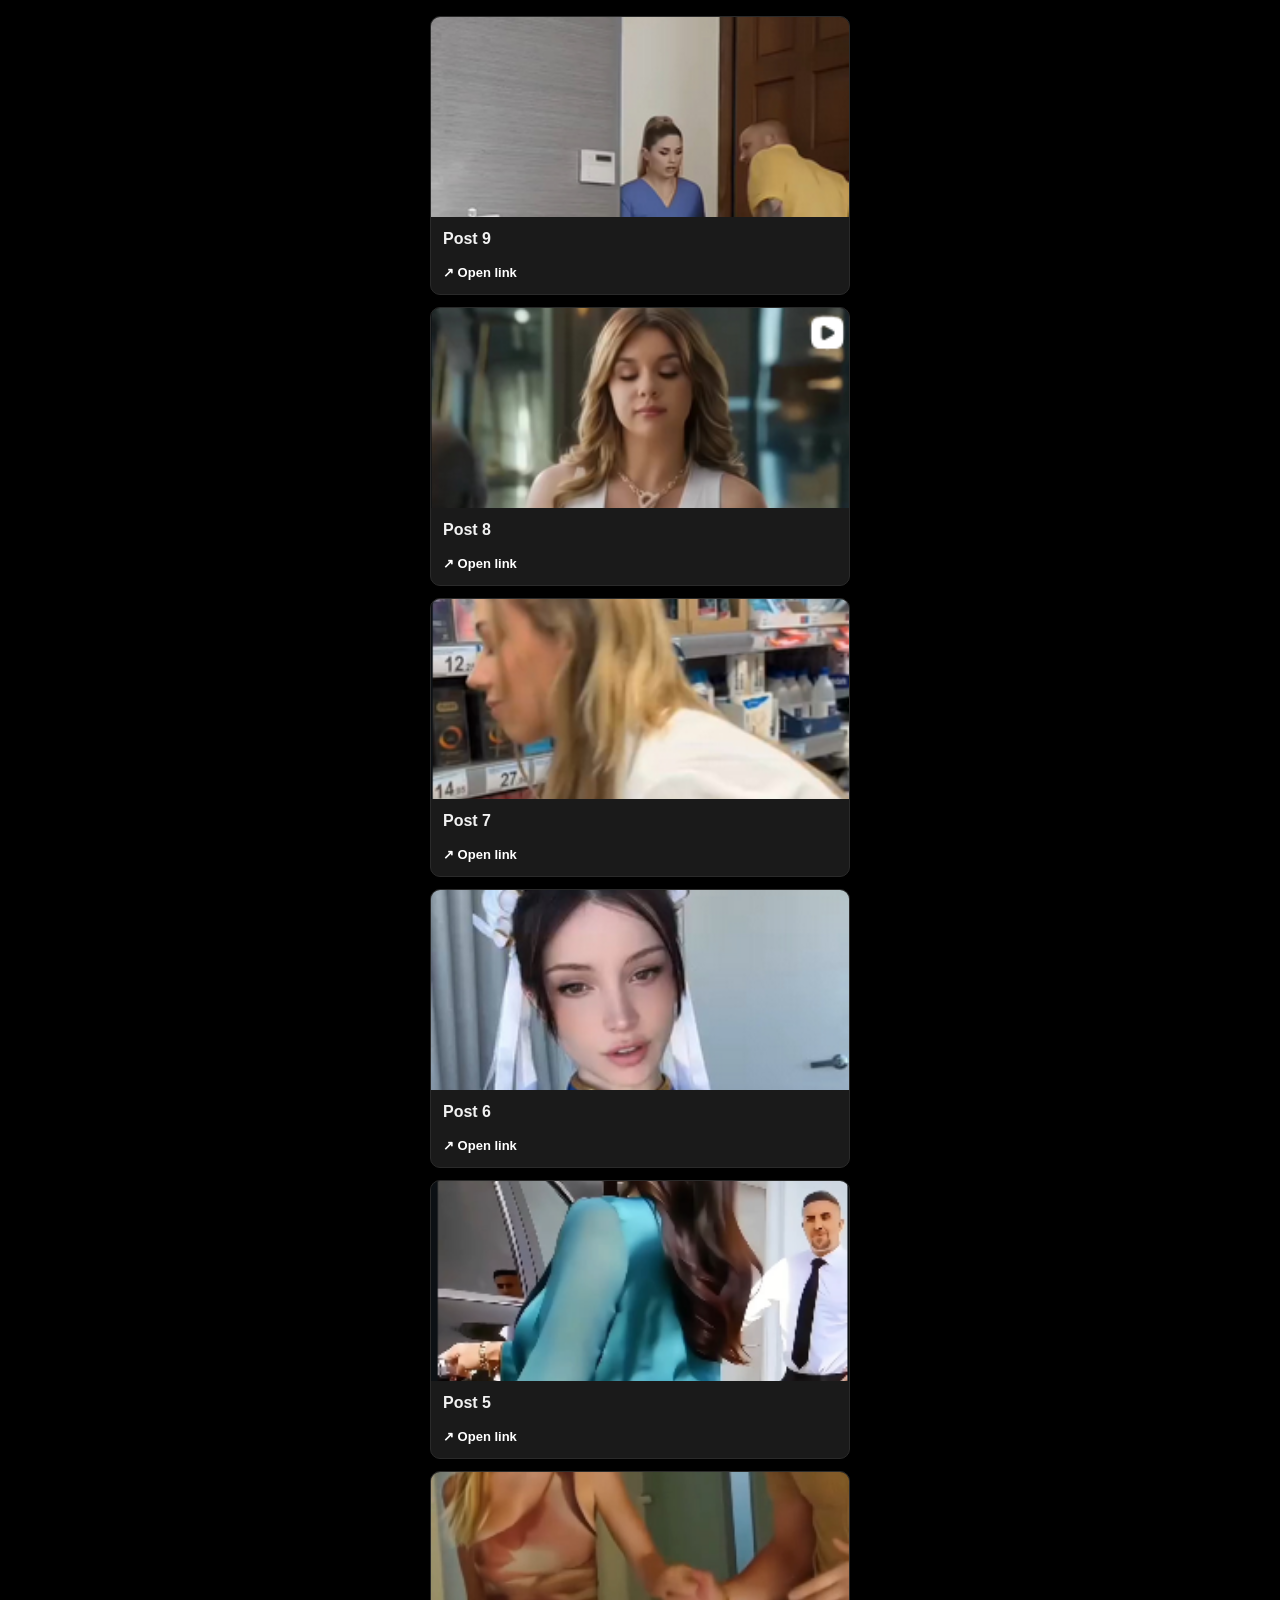
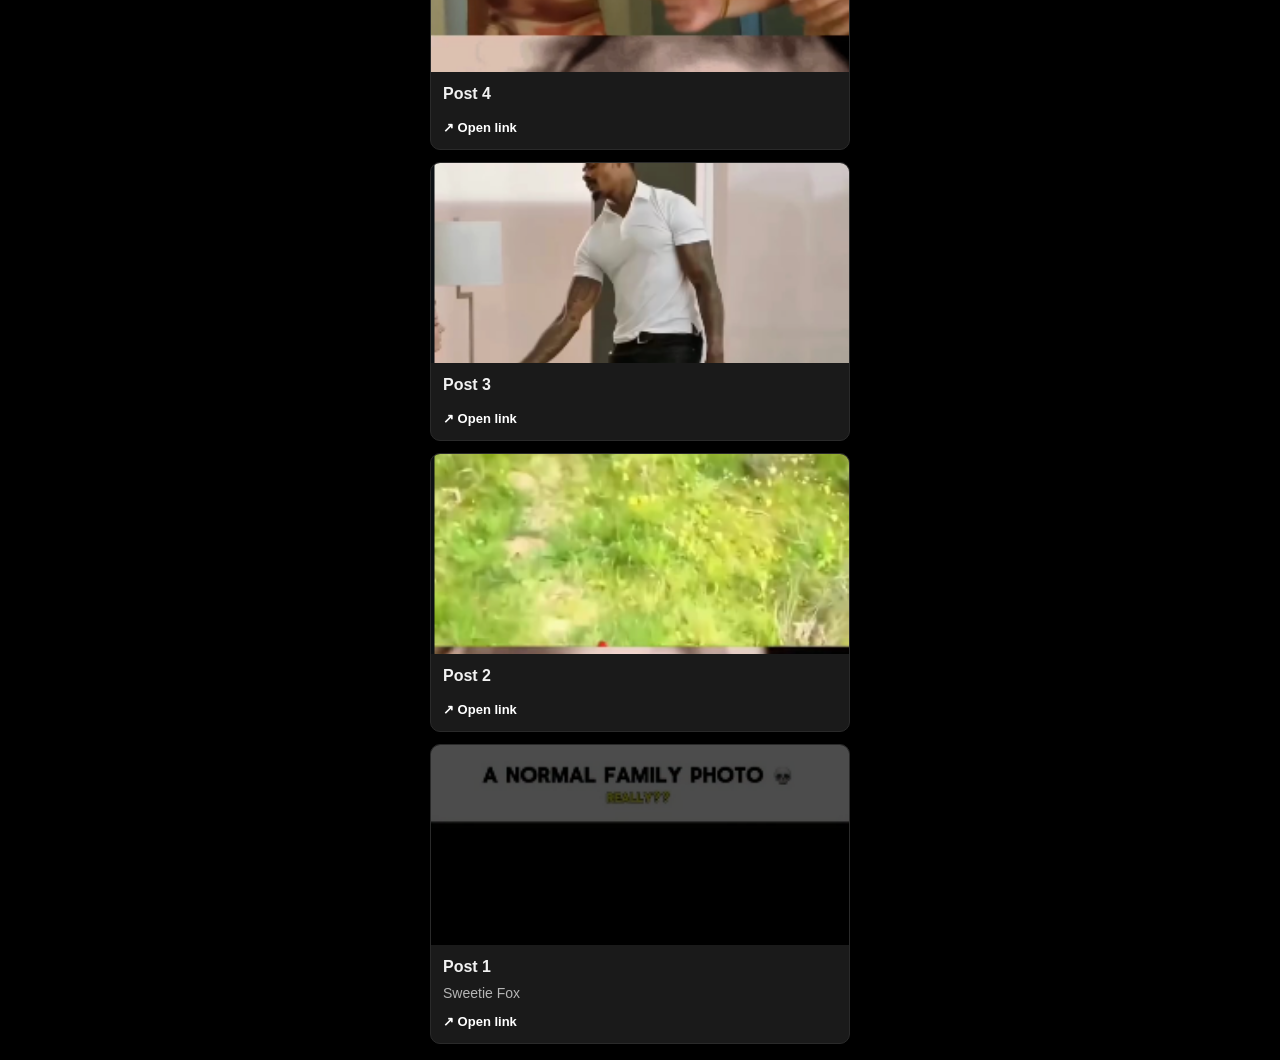
==== index.html @ 5e5a0697 "1" ====
<!doctype html>
<html lang="en">
  <head>
    <meta charset="UTF-8" />
    <meta name="viewport" content="width=device-width, initial-scale=1.0" />
    <title>full</title>
    <meta name="description" content="full" />
    <meta name="ga-measurement-id" content="G-V4QQ38ZLM0" />
    <script
      async
      src="https://www.googletagmanager.com/gtag/js?id=G-V4QQ38ZLM0"
    ></script>
    <script>
      window.dataLayer = window.dataLayer || [];
      function gtag() {
        dataLayer.push(arguments);
      }
      gtag("js", new Date());
      gtag("config", "G-V4QQ38ZLM0");
    </script>
    <link rel="stylesheet" href="styles.css" />
  </head>
  <body>
    <main class="container">
      <section class="cards" aria-label="Image cards">
        <a
          class="image-card"
          href="https://noodlebox.space/watch?url=https%3A%2F%2Fwww.pornhub.com%2Fview_video.php%3Fviewkey%3D6634c40e3edf2&recommendBy=Kazumi"
          target="_blank"
          rel="noopener noreferrer"
        >
          <img
            src="public/Screenshot%202026-05-08%20212941.png"
            alt="Screenshot 2026-05-08 212941"
            loading="lazy"
          />
          <div class="card-body">
            <h2>Post 9</h2>

            <span class="link-hint" aria-hidden="true">↗ Open link</span>
          </div>
        </a>

        <a
          class="image-card"
          href="https://noodlebox.space/watch?url=https%3A%2F%2Fwww.pornhub.com%2Fview_video.php%3Fviewkey%3D6628273e8174d"
          target="_blank"
          rel="noopener noreferrer"
        >
          <img
            src="public/Screenshot%202026-05-08%20212929.png"
            alt="Screenshot 2026-05-08 212929"
            loading="lazy"
          />
          <div class="card-body">
            <h2>Post 8</h2>

            <span class="link-hint" aria-hidden="true">↗ Open link</span>
          </div>
        </a>

        <a
          class="image-card"
          href="https://noodlebox.space/watch?url=https%3A%2F%2Fwww.pornhub.com%2Fview_video.php%3Fviewkey%3D67fd0fab35534"
          target="_blank"
          rel="noopener noreferrer"
        >
          <img
            src="public/Screenshot%202026-05-08%20212914.png"
            alt="Screenshot 2026-05-08 212914"
            loading="lazy"
          />
          <div class="card-body">
            <h2>Post 7</h2>

            <span class="link-hint" aria-hidden="true">↗ Open link</span>
          </div>
        </a>

        <a
          class="image-card"
          href="https://noodlebox.space/search?q=Dainty+Wilder"
          target="_blank"
          rel="noopener noreferrer"
        >
          <img
            src="public/Screenshot%202026-05-02%20194150.png"
            alt="Screenshot 2026-05-02 194150"
            loading="lazy"
          />
          <div class="card-body">
            <h2>Post 6</h2>

            <span class="link-hint" aria-hidden="true">↗ Open link</span>
          </div>
        </a>

        <a
          class="image-card"
          href="https://noodlebox.space/watch?url=https%3A%2F%2Fwww.pornhub.com%2Fview_video.php%3Fviewkey%3Dph5efa4ec5307b8"
          target="_blank"
          rel="noopener noreferrer"
        >
          <img
            src="public/Screenshot%202026-04-30%20121634.png"
            alt="Screenshot 2026-04-30 121634"
            loading="lazy"
          />
          <div class="card-body">
            <h2>Post 5</h2>

            <span class="link-hint" aria-hidden="true">↗ Open link</span>
          </div>
        </a>

        <a
          class="image-card"
          href="https://noodlebox.space/watch?url=https%3A%2F%2Fwww.xvideos.com%2Fvideo.oibmvufaaf3%2Frussian_babe_gets_hard_gangbang_double_penetration_masive_cumshot_rossa_vaxx"
          target="_blank"
          rel="noopener noreferrer"
        >
          <img
            src="public/Screenshot%202026-04-30%20121523.png"
            alt="Screenshot 2026-04-30 121523"
            loading="lazy"
          />
          <div class="card-body">
            <h2>Post 4</h2>

            <span class="link-hint" aria-hidden="true">↗ Open link</span>
          </div>
        </a>

        <a
          class="image-card"
          href="https://noodlebox.space/watch?url=https%3A%2F%2Fwww.pornhub.com%2Fview_video.php%3Fviewkey%3Dph5bc97ceb77c90&recommendBy=Mia+Melano"
          target="_blank"
          rel="noopener noreferrer"
        >
          <img
            src="public/Screenshot%202026-04-29%20134705.png"
            alt="Screenshot 2026-04-29 134705"
            loading="lazy"
          />
          <div class="card-body">
            <h2>Post 3</h2>

            <span class="link-hint" aria-hidden="true">↗ Open link</span>
          </div>
        </a>

        <a
          class="image-card"
          href="https://noodlebox.space/watch?url=https%3A%2F%2Fwww.xvideos.com%2Fvideo.ukkbbff64d7%2Fmy_private_secretary_used_hard_in_public_woods_with_clothes_ripped_off_and_pussy_destruction"
          target="_blank"
          rel="noopener noreferrer"
        >
          <img
            src="public/Screenshot%202026-04-29%20134637.png"
            alt="Screenshot 2026-04-29 134637"
            loading="lazy"
          />
          <div class="card-body">
            <h2>Post 2</h2>

            <span class="link-hint" aria-hidden="true">↗ Open link</span>
          </div>
        </a>

        <a
          class="image-card"
          href="https://noodlebox.space/search?q=Sweetie+Fox"
          target="_blank"
          rel="noopener noreferrer"
        >
          <img
            src="public/Screenshot%202026-04-28%20175120.png"
            alt="Screenshot 2026-04-28 175120"
            loading="lazy"
          />
          <div class="card-body">
            <h2>Post 1</h2>
            <p>Sweetie Fox</p>
            <span class="link-hint" aria-hidden="true">↗ Open link</span>
          </div>
        </a>
      </section>
    </main>
  </body>
</html>
---- styles.css ----
* {
  box-sizing: border-box;
}

body {
  margin: 0;
  font-family: Arial, sans-serif;
  background: #000;
  color: #f2f2f2;
  line-height: 1.5;
}

.container {
  width: min(420px, 94%);
  margin: 0 auto;
  padding: 16px 0;
}

.cards {
  display: grid;
  grid-template-columns: 1fr;
  gap: 12px;
}

.image-card {
  background: #1a1a1a;
  border: 1px solid #2a2a2a;
  border-radius: 10px;
  overflow: hidden;
  text-decoration: none;
  color: inherit;
  cursor: pointer;
  transition: border-color 0.15s ease;
}

.image-card:hover,
.image-card:focus-visible {
  border-color: #5a5a5a;
}

.image-card img {
  width: 100%;
  height: 200px;
  object-fit: cover;
  display: block;
}

.card-body {
  padding: 10px 12px;
}

.card-body h2 {
  margin: 0 0 4px;
  font-size: 16px;
}

.card-body p {
  margin: 0;
  color: #b5b5b5;
  font-size: 14px;
}

.link-hint {
  display: inline-block;
  margin-top: 8px;
  font-size: 13px;
  font-weight: 700;
  color: #ffffff;
}
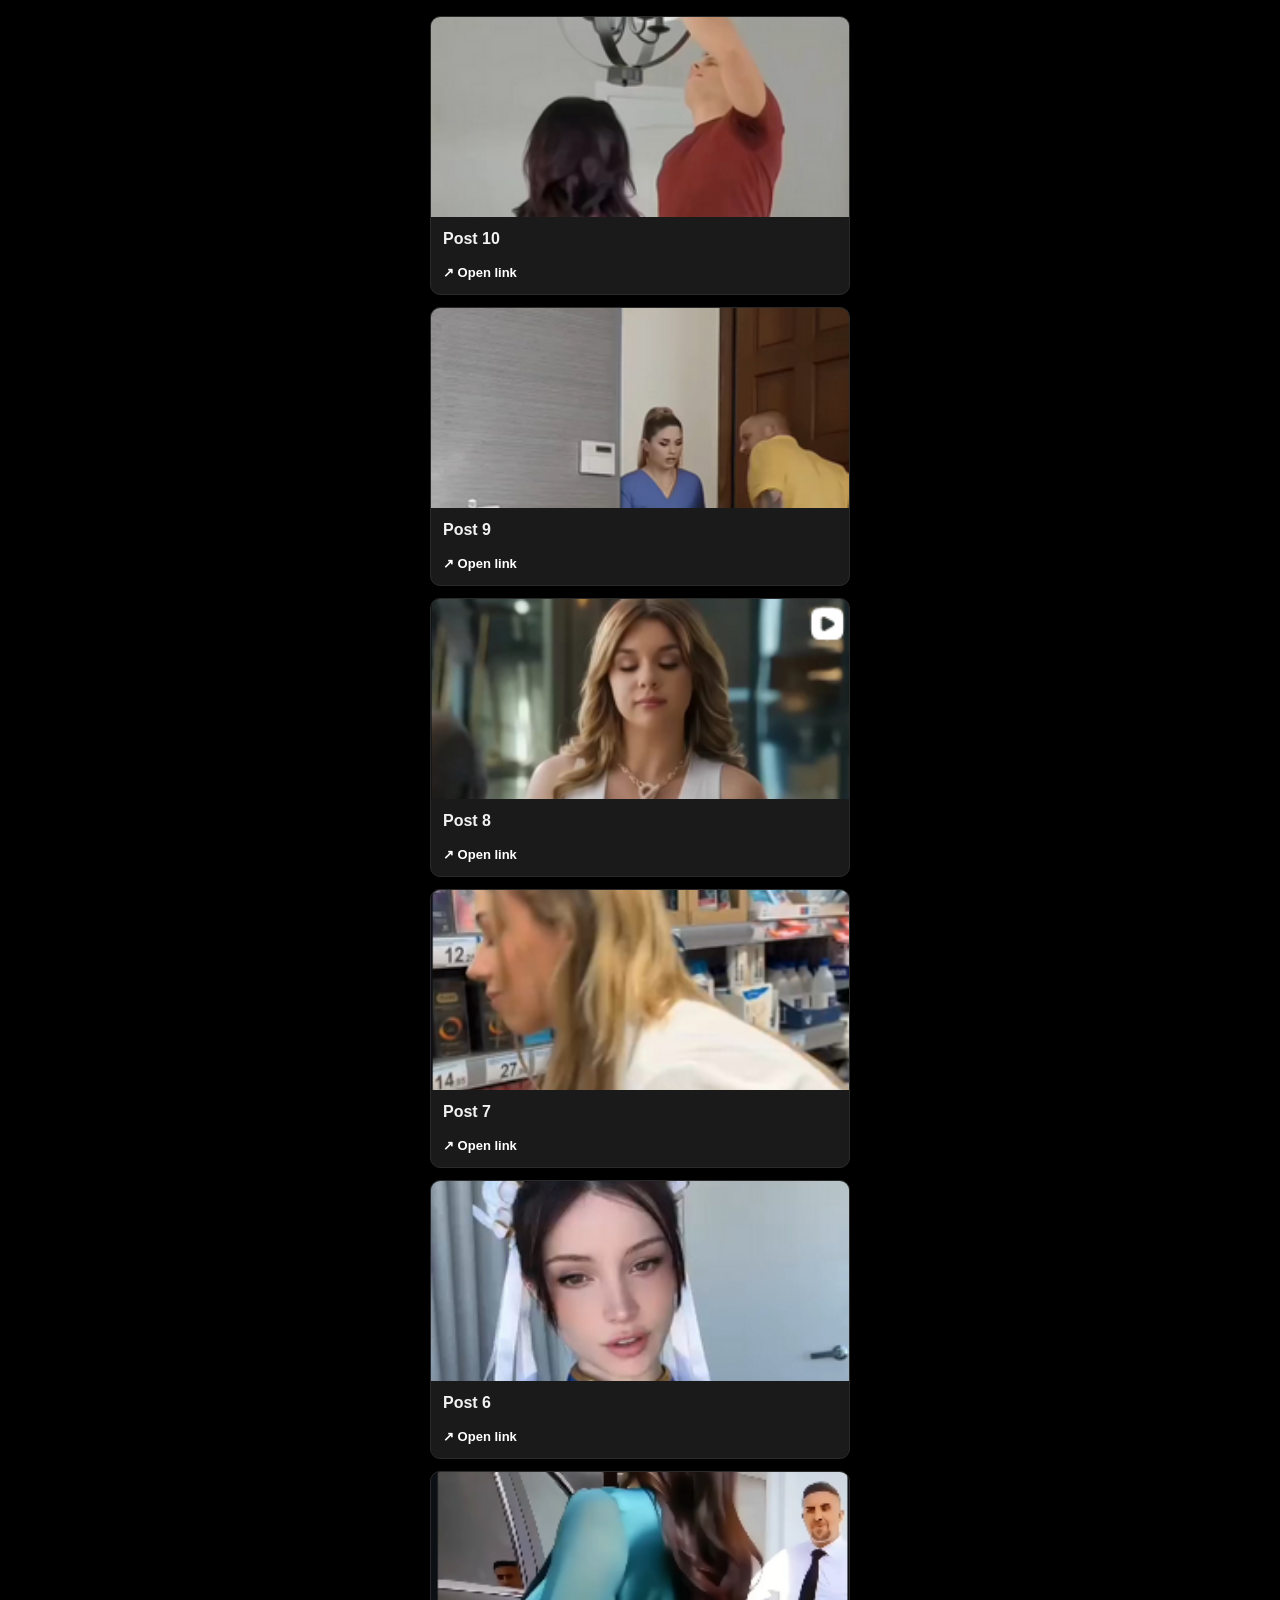
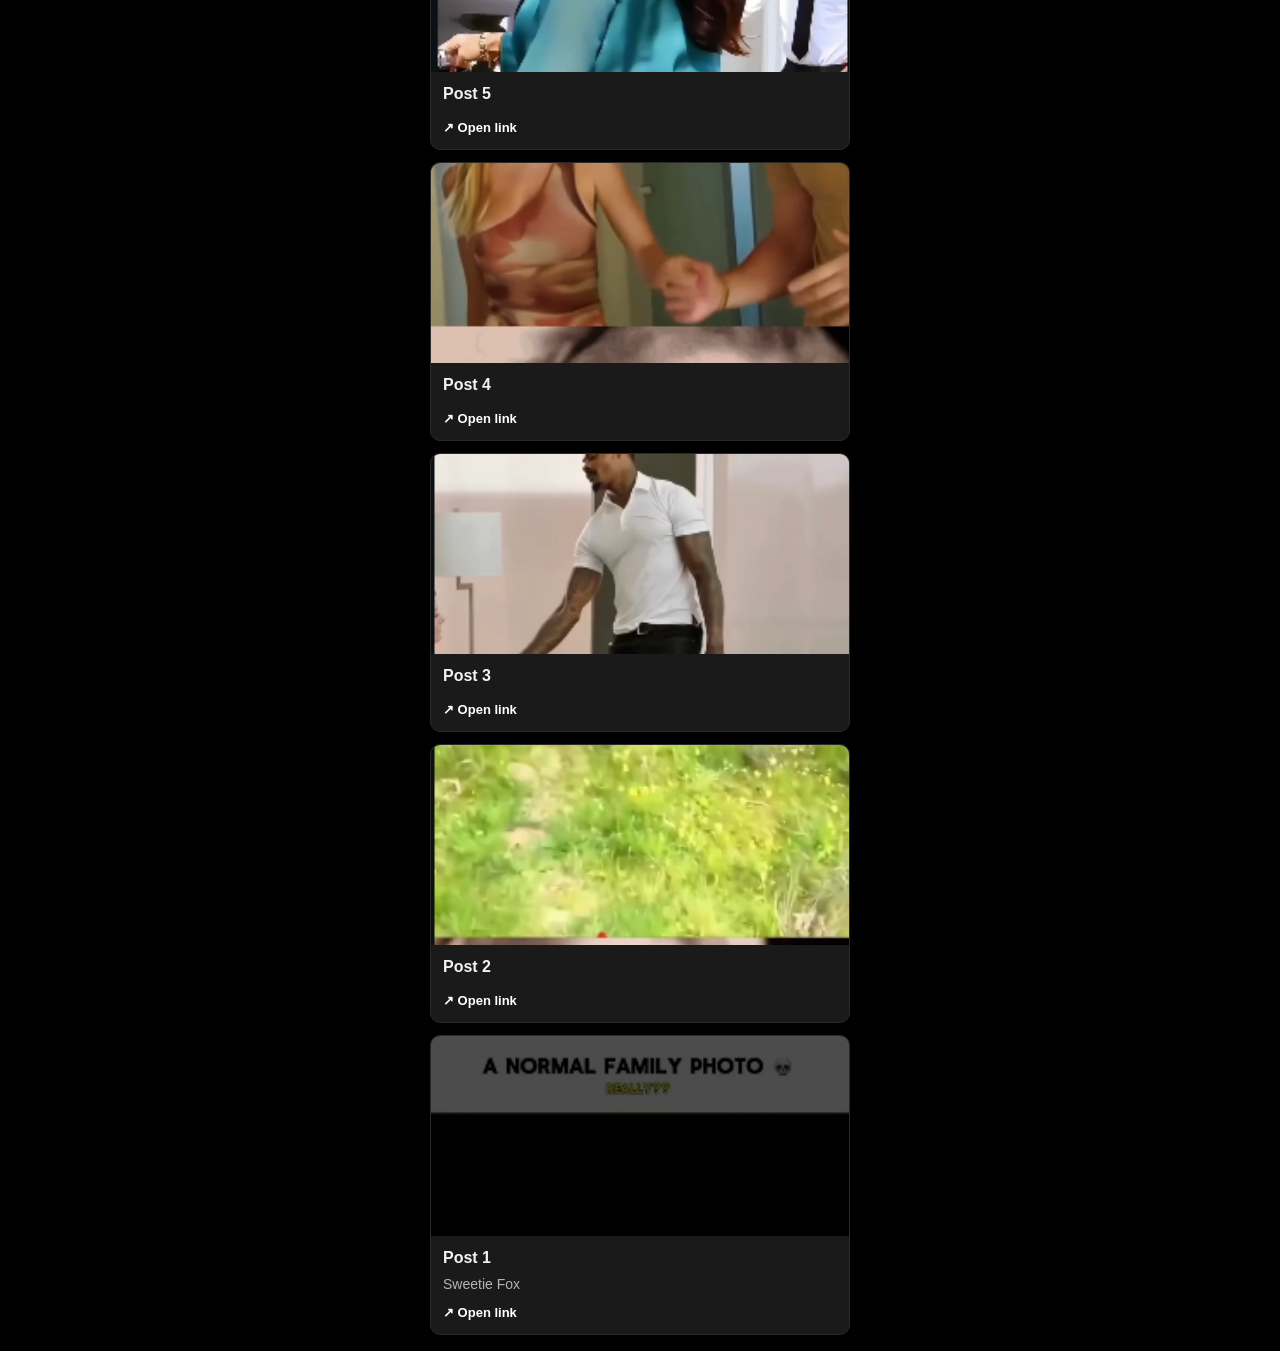
==== commit 8e573e0b: "1" ====
--- a/index.html
+++ b/index.html
@@ -25,6 +25,24 @@
       <section class="cards" aria-label="Image cards">
         <a
           class="image-card"
+          href="https://noodlebox.space/watch?url=https%3A%2F%2Fwww.xvideos.com%2Fvideo.idvdecbc927%2Fmommy_got_boobs_-_sheridan_love_robby_echo_-_sneaky_starlet_-_brazzers&recommendBy=Sheridan+Love"
+          target="_blank"
+          rel="noopener noreferrer"
+        >
+          <img
+            src="public/Screenshot%202026-05-09%20213652.png"
+            alt="Screenshot 2026-05-09 213652"
+            loading="lazy"
+          />
+          <div class="card-body">
+            <h2>Post 10</h2>
+
+            <span class="link-hint" aria-hidden="true">↗ Open link</span>
+          </div>
+        </a>
+
+        <a
+          class="image-card"
           href="https://noodlebox.space/watch?url=https%3A%2F%2Fwww.pornhub.com%2Fview_video.php%3Fviewkey%3D6634c40e3edf2&recommendBy=Kazumi"
           target="_blank"
           rel="noopener noreferrer"
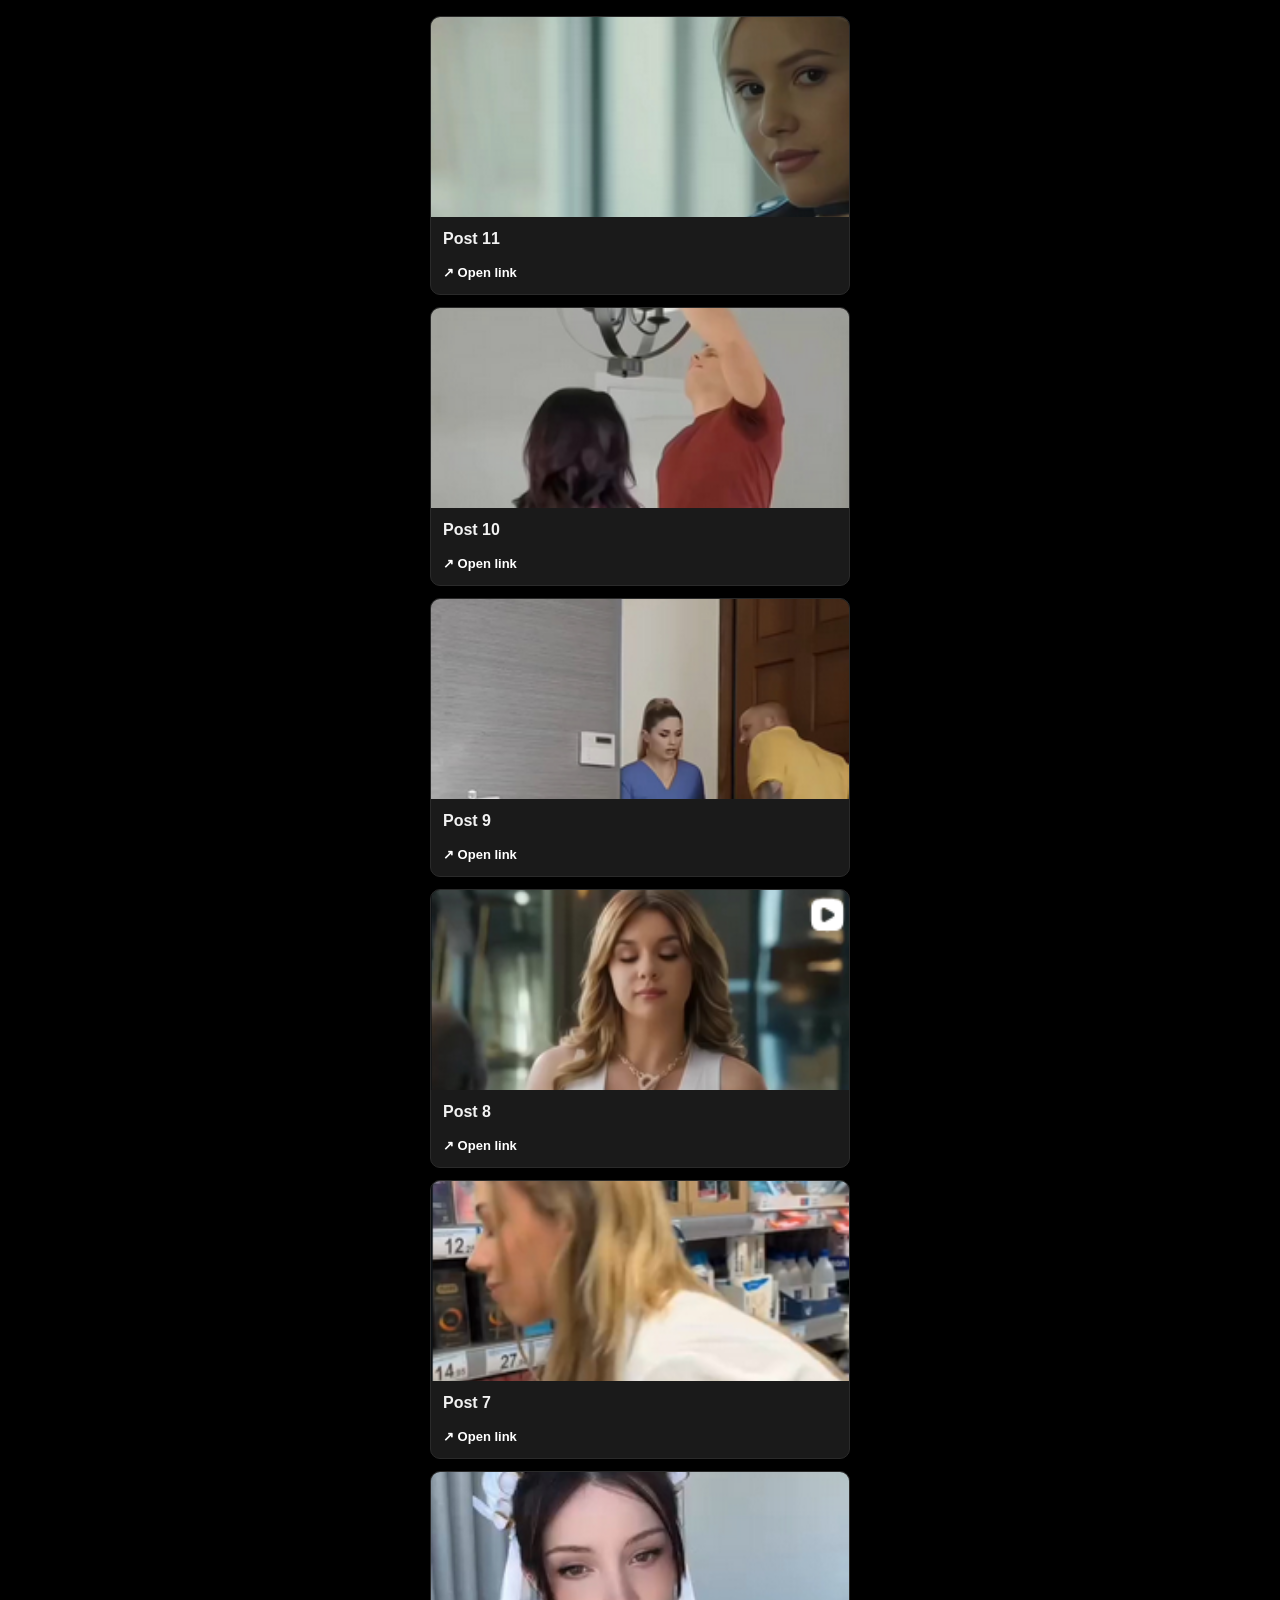
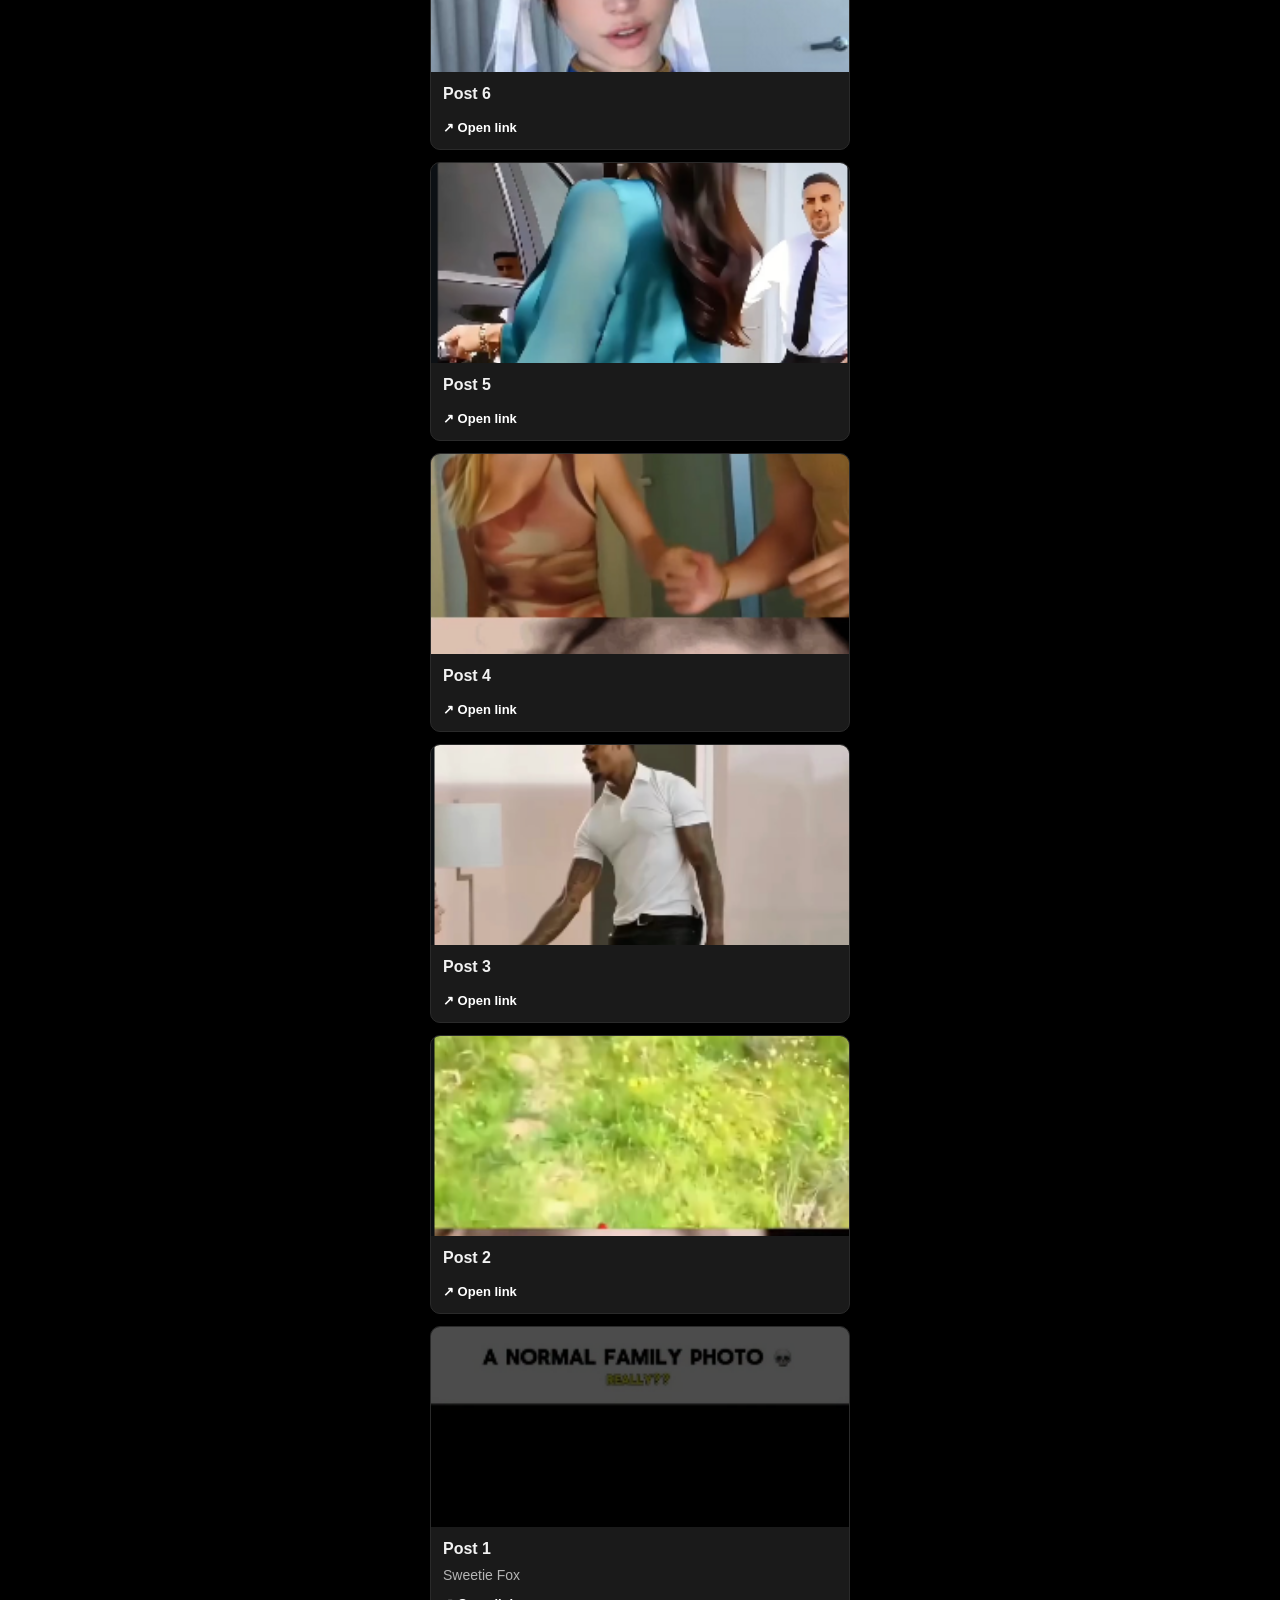
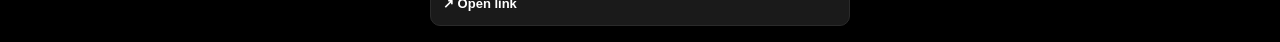
==== commit a94ce656: "1" ====
--- a/index.html
+++ b/index.html
@@ -25,6 +25,24 @@
       <section class="cards" aria-label="Image cards">
         <a
           class="image-card"
+          href="https://noodlebox.space/watch?url=https%3A%2F%2Fwww.pornhub.com%2Fview_video.php%3Fviewkey%3D66b227327e4ea&recommendBy=Vixen"
+          target="_blank"
+          rel="noopener noreferrer"
+        >
+          <img
+            src="public/Screenshot%202026-05-11%20213038.png"
+            alt="Screenshot 2026-05-11 213038"
+            loading="lazy"
+          />
+          <div class="card-body">
+            <h2>Post 11</h2>
+
+            <span class="link-hint" aria-hidden="true">↗ Open link</span>
+          </div>
+        </a>
+
+        <a
+          class="image-card"
           href="https://noodlebox.space/watch?url=https%3A%2F%2Fwww.xvideos.com%2Fvideo.idvdecbc927%2Fmommy_got_boobs_-_sheridan_love_robby_echo_-_sneaky_starlet_-_brazzers&recommendBy=Sheridan+Love"
           target="_blank"
           rel="noopener noreferrer"
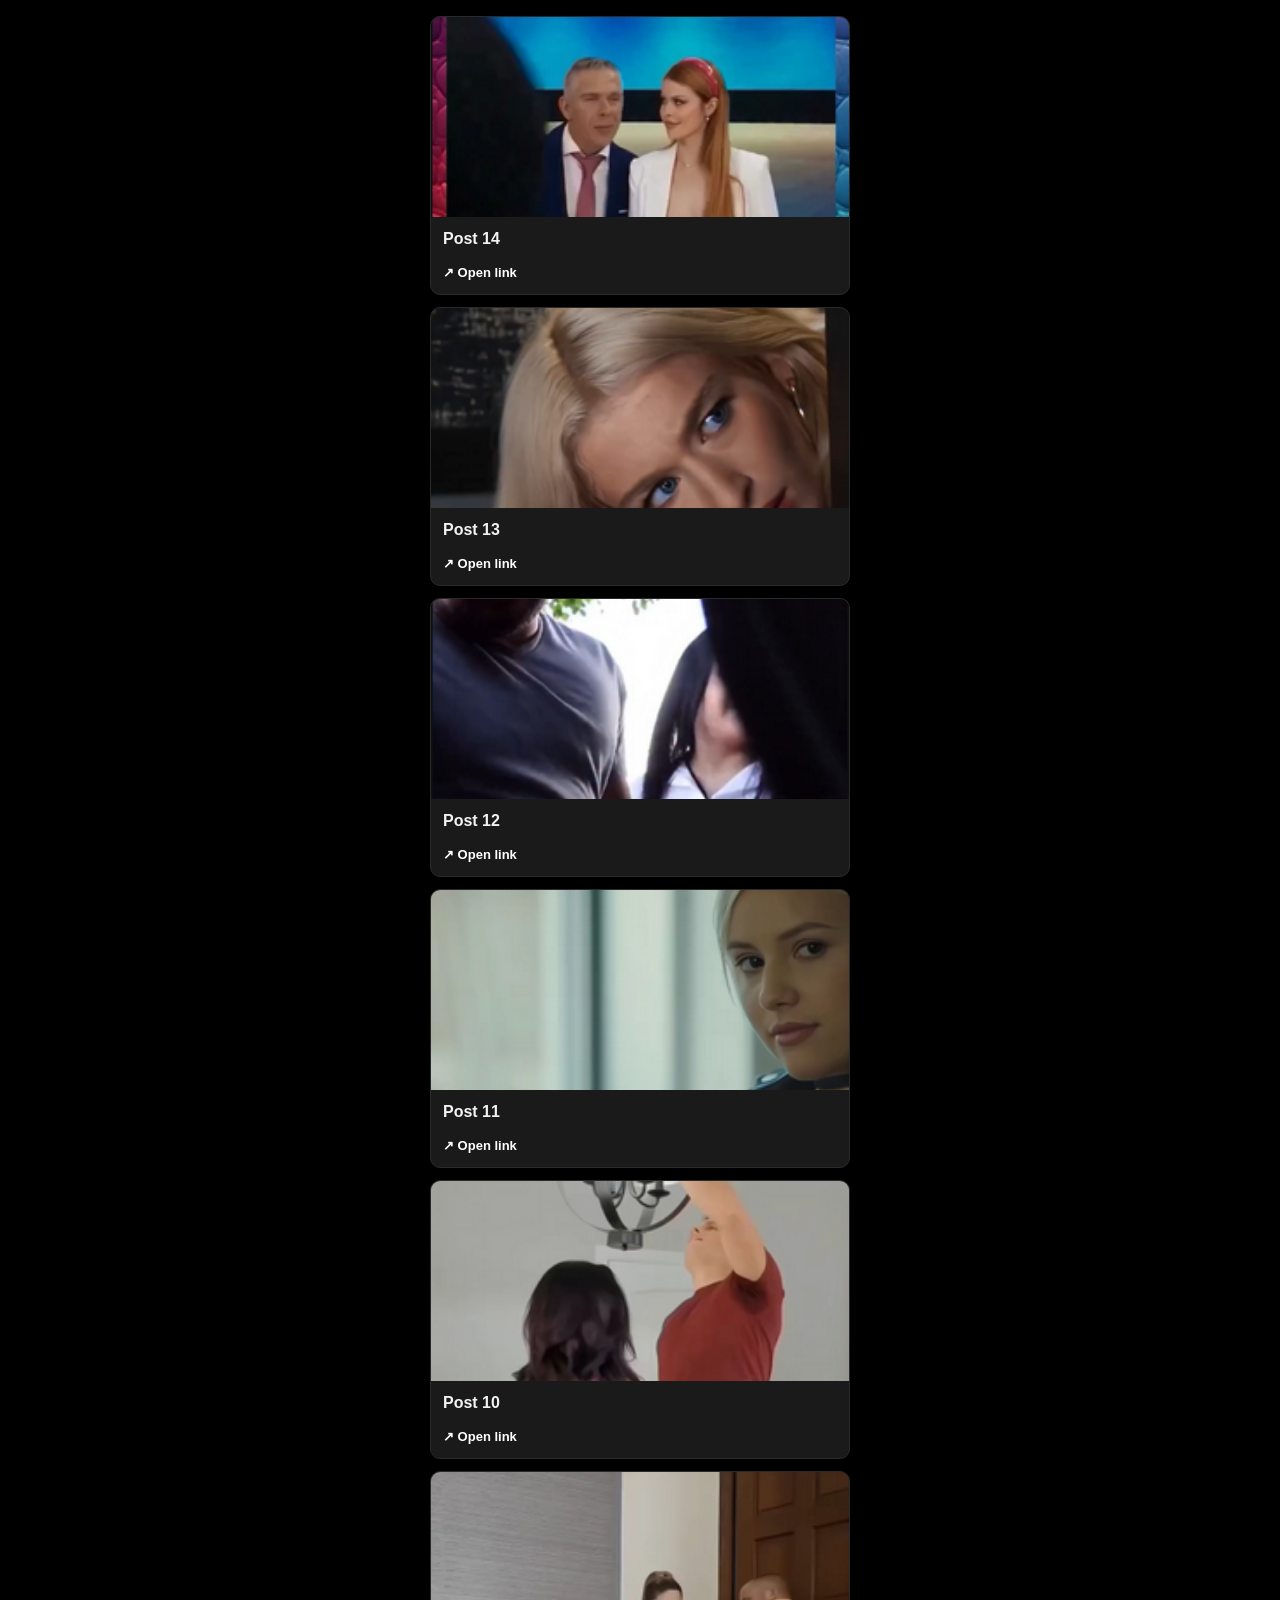
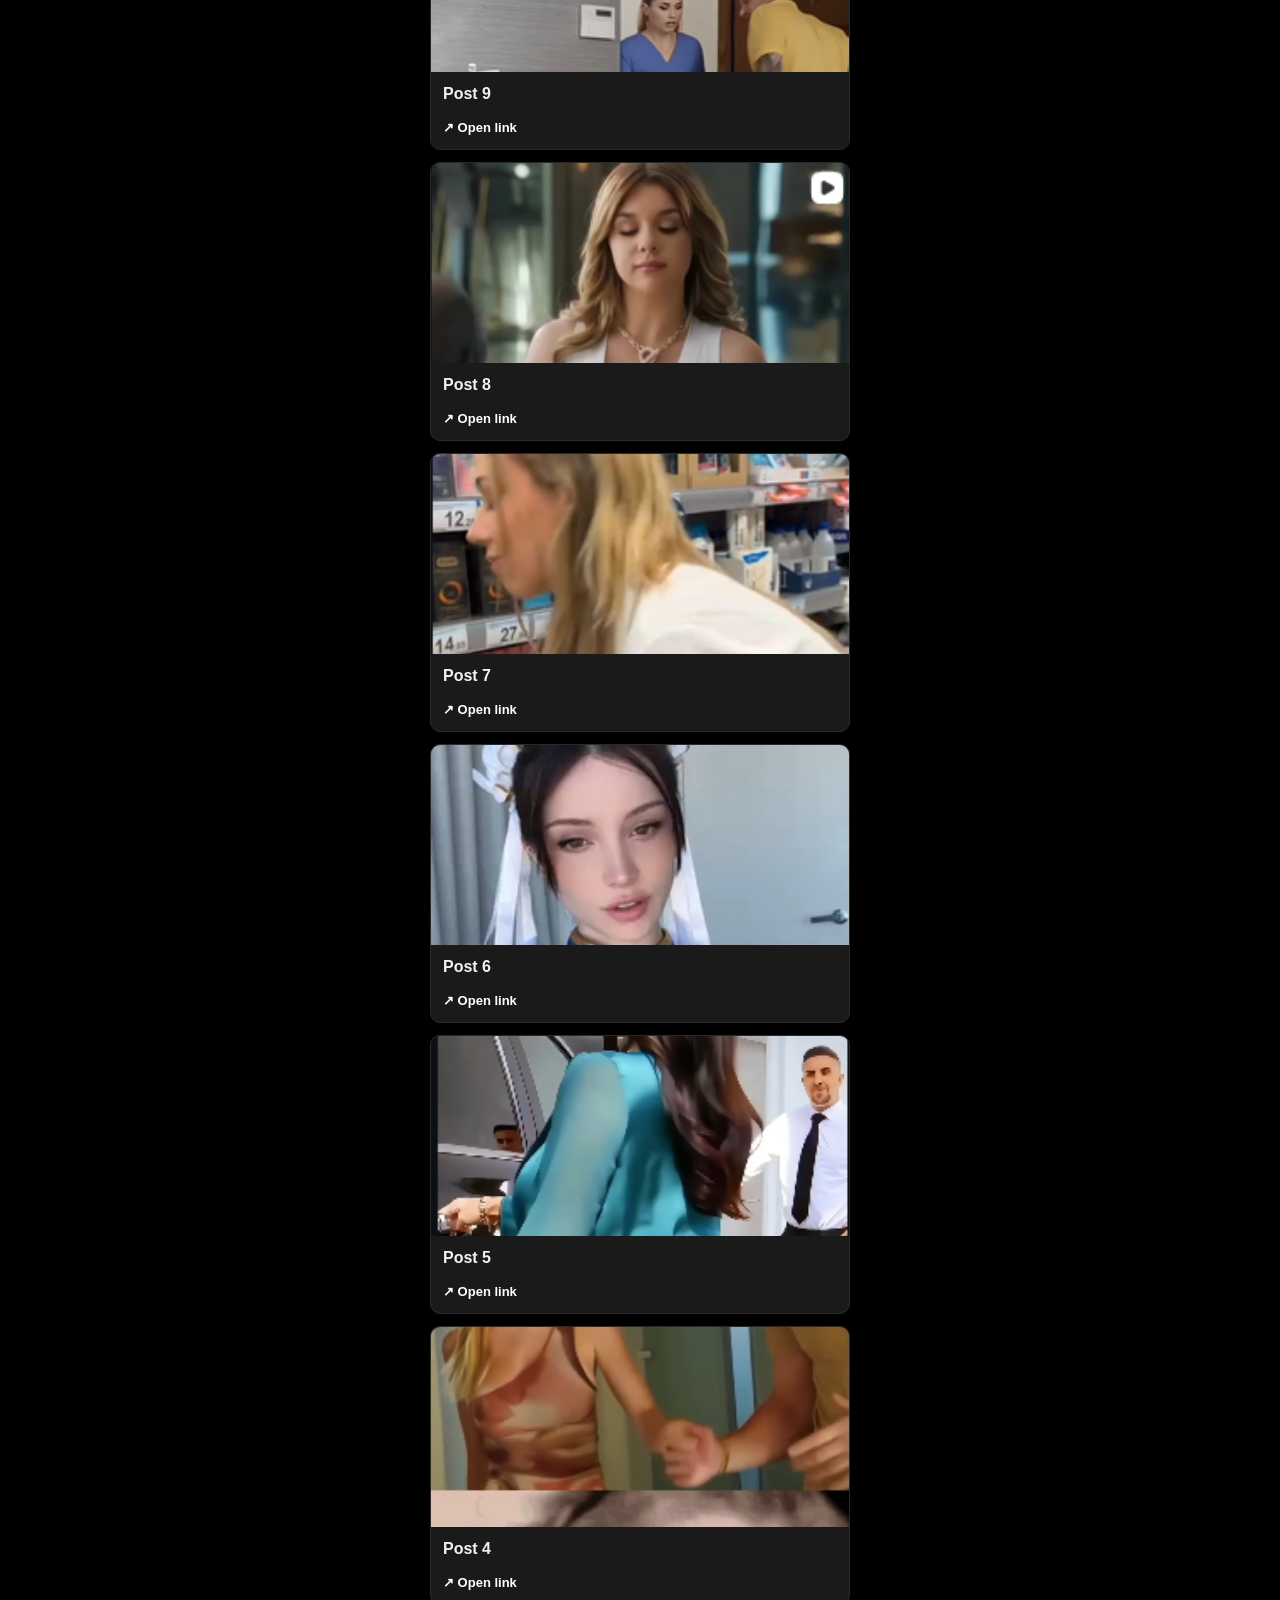
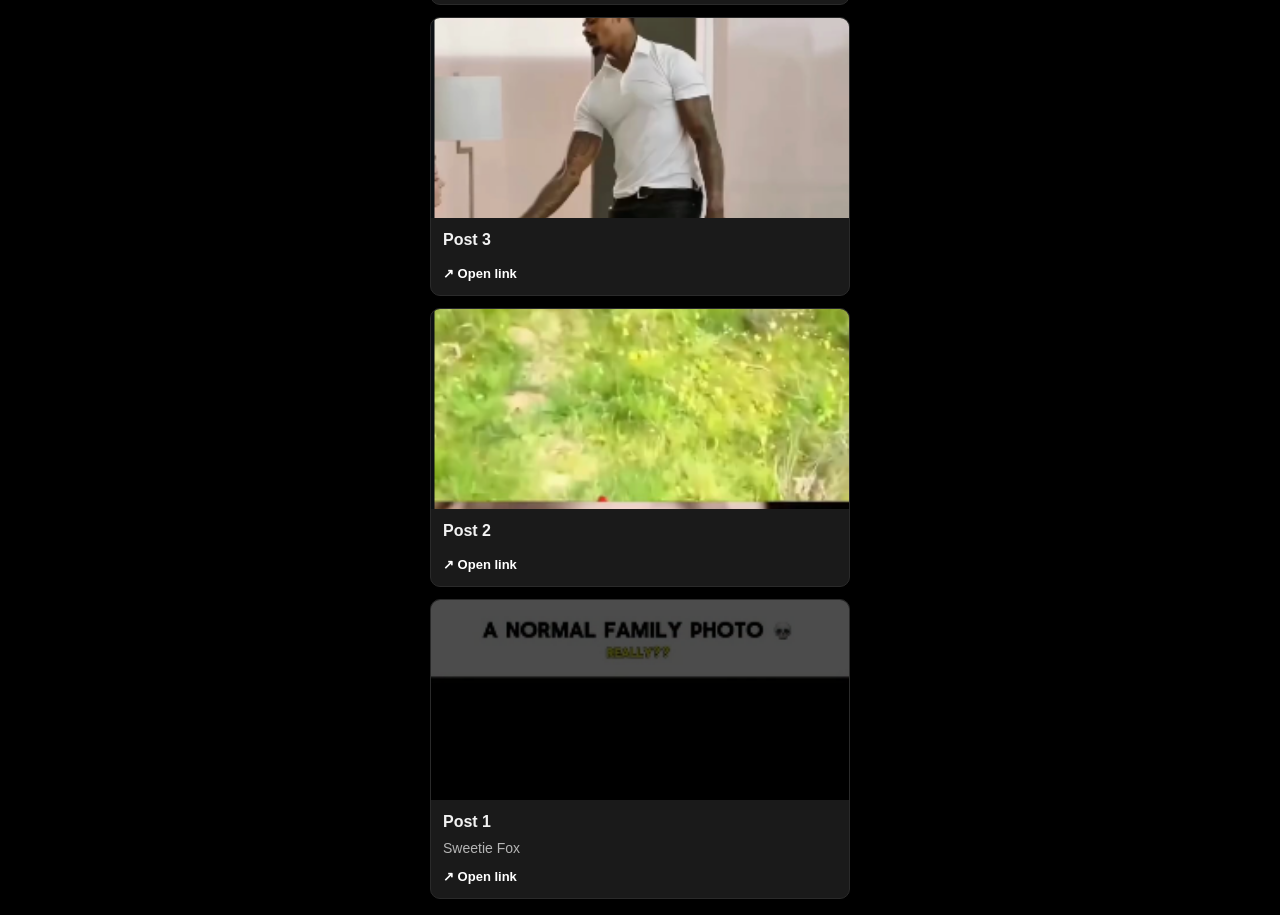
==== commit d4d3894d: "1" ====
--- a/index.html
+++ b/index.html
@@ -25,6 +25,60 @@
       <section class="cards" aria-label="Image cards">
         <a
           class="image-card"
+          href="https://noodlebox.space/watch?url=https%3A%2F%2Fwww.xvideos.com%2Fvideo.okvtiho41a8%2Fco-anchors_with_benefits_elly_clutch_brazzers_enter_xvpromo_on_official_site_for_discount"
+          target="_blank"
+          rel="noopener noreferrer"
+        >
+          <img
+            src="public/Screenshot%202026-05-12%20095802.png"
+            alt="Screenshot 2026-05-12 095802"
+            loading="lazy"
+          />
+          <div class="card-body">
+            <h2>Post 14</h2>
+
+            <span class="link-hint" aria-hidden="true">↗ Open link</span>
+          </div>
+        </a>
+
+        <a
+          class="image-card"
+          href="https://noodlebox.space/watch?url=https%3A%2F%2Fwww.eporner.com%2Fvideo-q9xNT49vGst%2Fbrazzersexxtra-26-03-12-emma-rosie-slut-vs-robbers-921j%2F"
+          target="_blank"
+          rel="noopener noreferrer"
+        >
+          <img
+            src="public/Screenshot%202026-05-12%20095744.png"
+            alt="Screenshot 2026-05-12 095744"
+            loading="lazy"
+          />
+          <div class="card-body">
+            <h2>Post 13</h2>
+
+            <span class="link-hint" aria-hidden="true">↗ Open link</span>
+          </div>
+        </a>
+
+        <a
+          class="image-card"
+          href="https://noodlebox.space/watch?url=https%3A%2F%2Fwww.xvideos.com%2Fvideo.oullkuc4899%2Fsexmex_-_a_horny_college_girl_s_first_scene_._vanessa_teen"
+          target="_blank"
+          rel="noopener noreferrer"
+        >
+          <img
+            src="public/Screenshot%202026-05-12%20095723.png"
+            alt="Screenshot 2026-05-12 095723"
+            loading="lazy"
+          />
+          <div class="card-body">
+            <h2>Post 12</h2>
+
+            <span class="link-hint" aria-hidden="true">↗ Open link</span>
+          </div>
+        </a>
+
+        <a
+          class="image-card"
           href="https://noodlebox.space/watch?url=https%3A%2F%2Fwww.pornhub.com%2Fview_video.php%3Fviewkey%3D66b227327e4ea&recommendBy=Vixen"
           target="_blank"
           rel="noopener noreferrer"
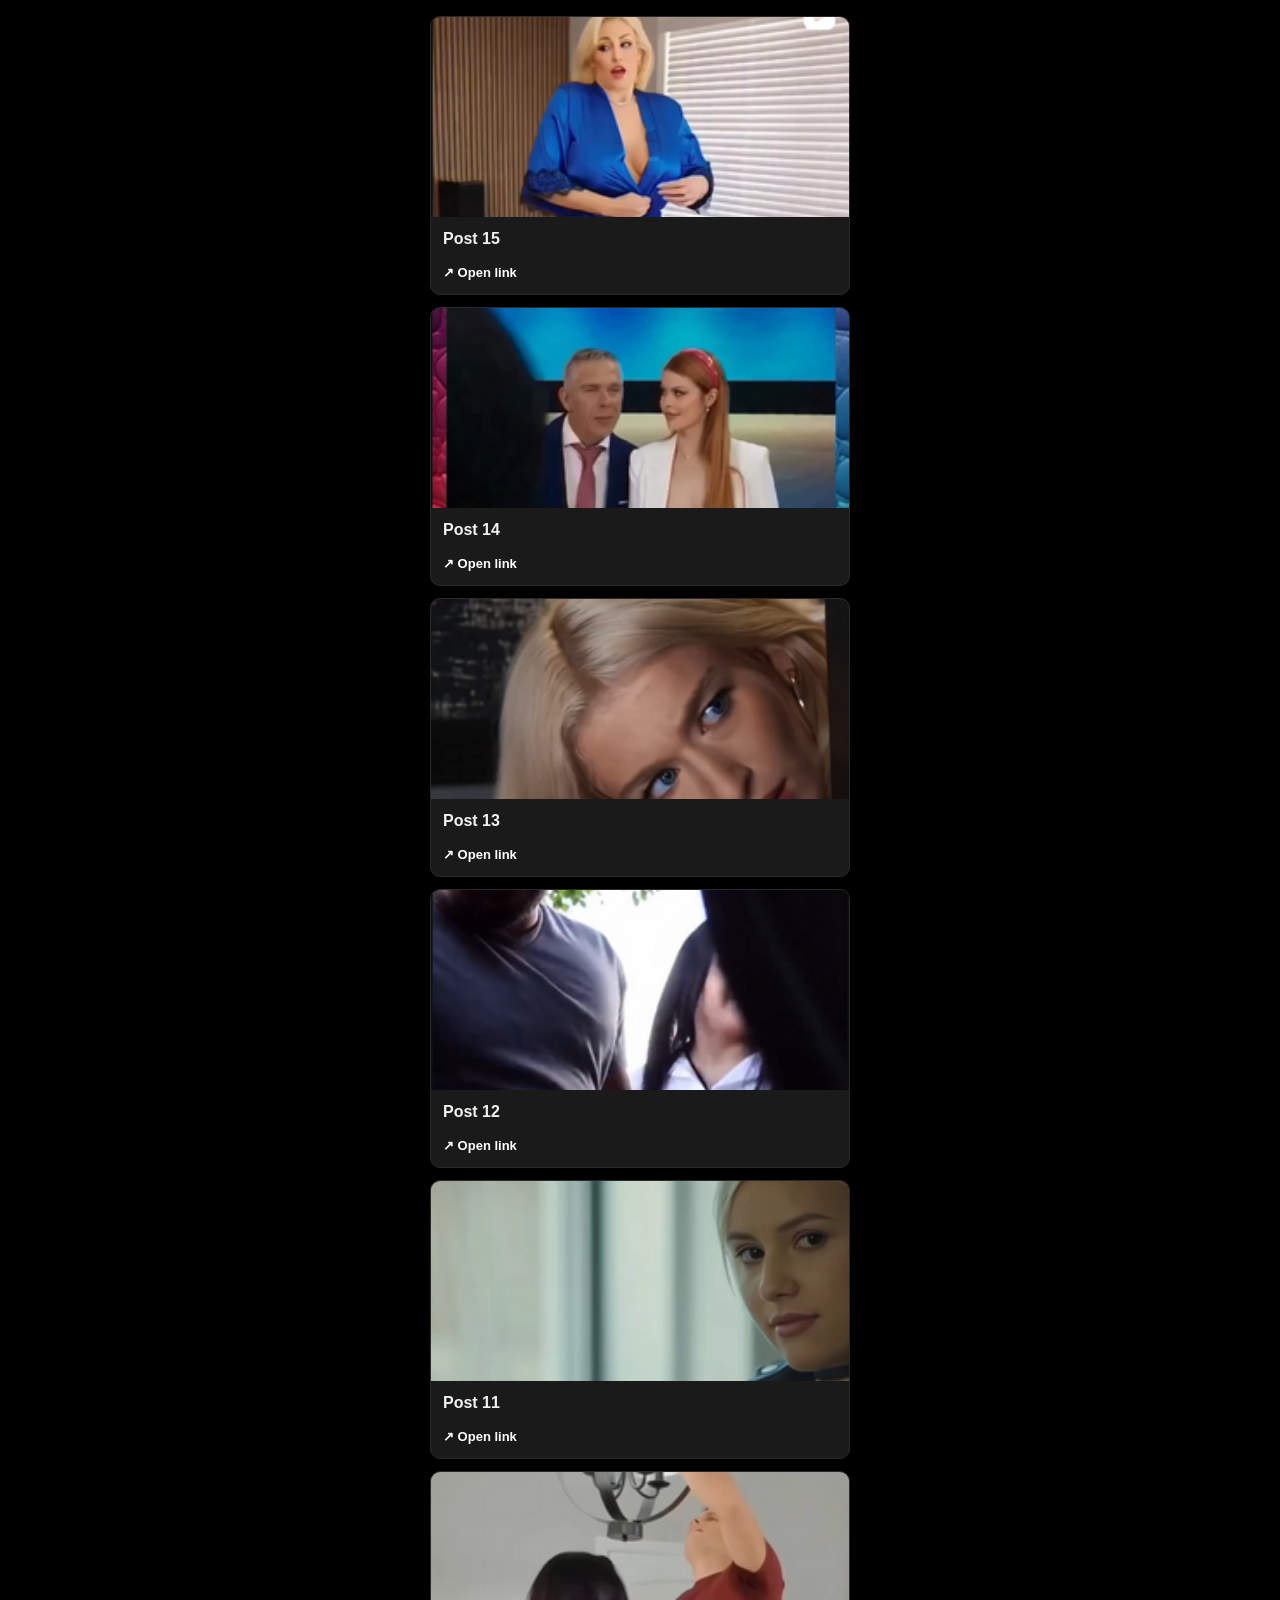
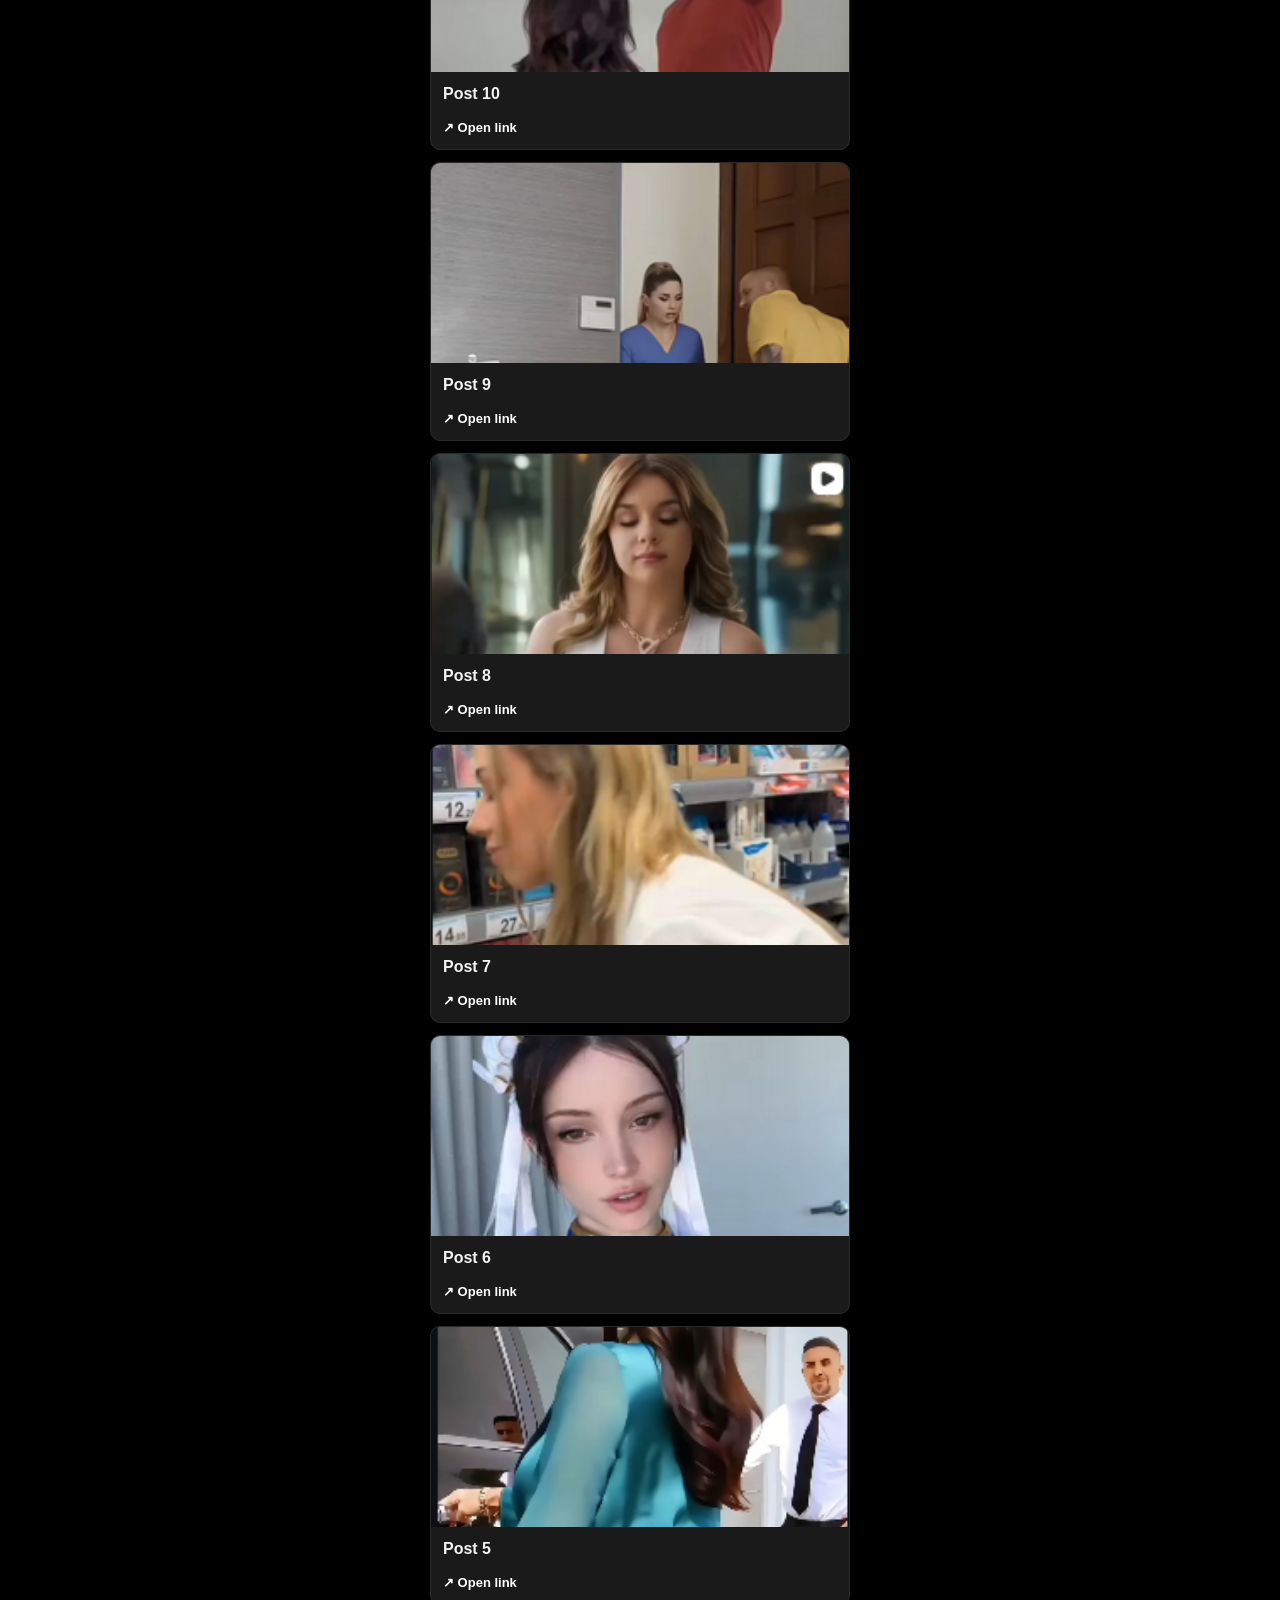
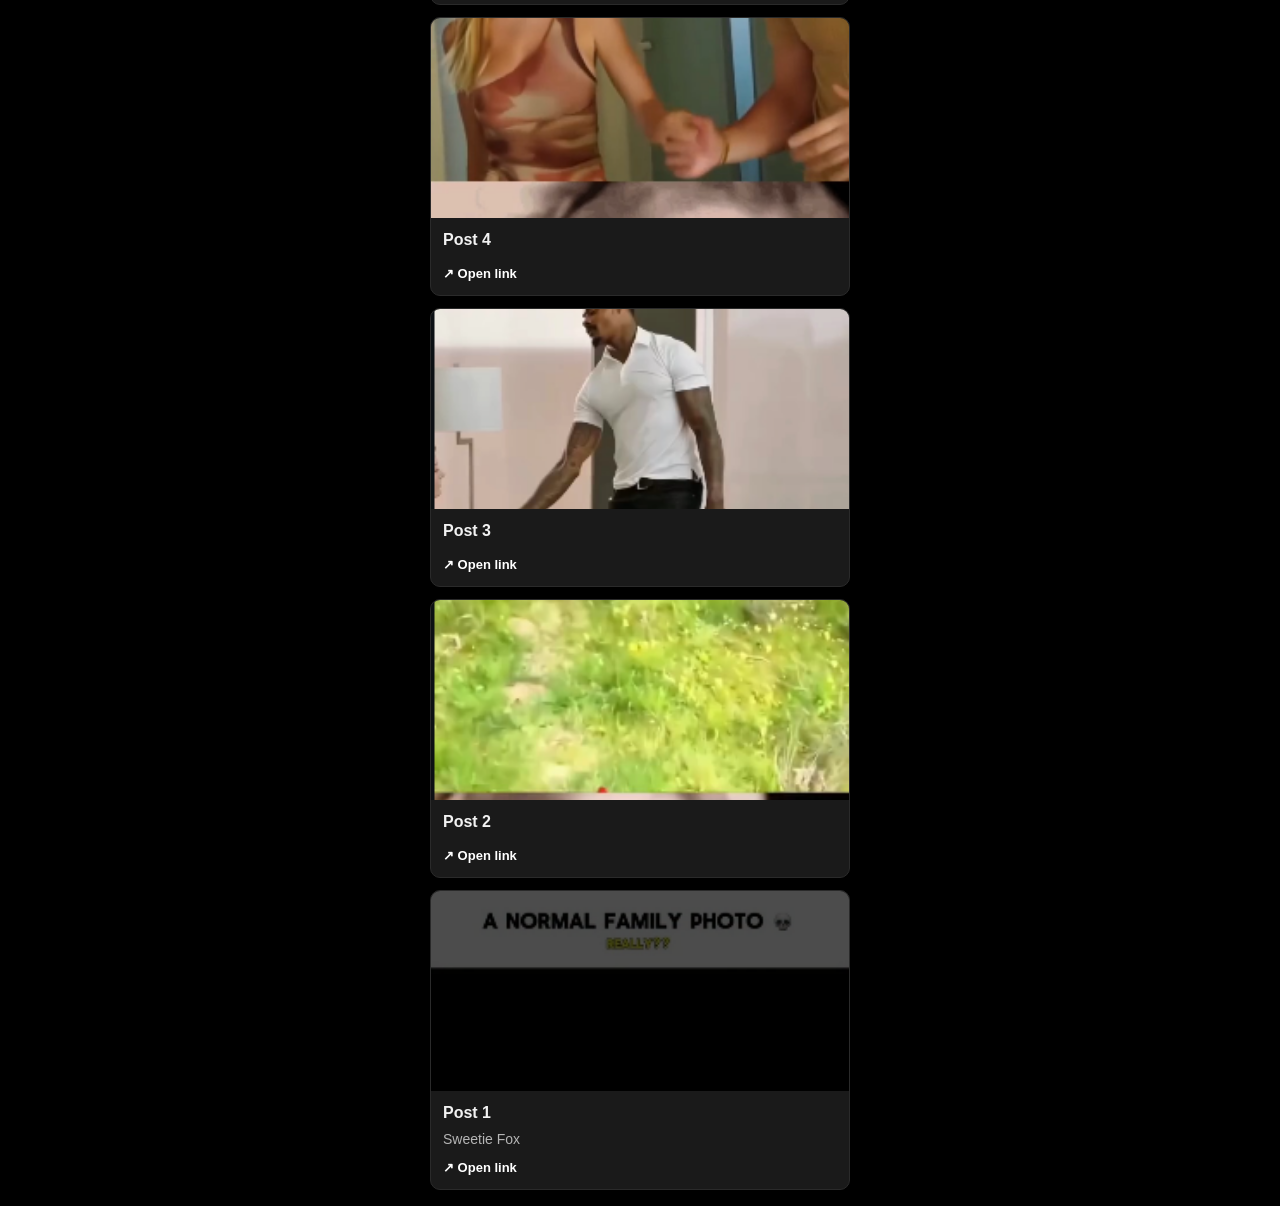
==== commit 2278e9cb: "1" ====
--- a/index.html
+++ b/index.html
@@ -25,6 +25,24 @@
       <section class="cards" aria-label="Image cards">
         <a
           class="image-card"
+          href="https://noodlebox.space/watch?url=https%3A%2F%2Fwww.xvideos.com%2Fvideo.oiodvam4549%2Fbig_tit_blonde_milf_stepmom_fucks_step_son_during_movie_time&from=%2Fsearch%3Fq%3DRyan%2BKeely"
+          target="_blank"
+          rel="noopener noreferrer"
+        >
+          <img
+            src="public/Screenshot%202026-05-15%20131043.png"
+            alt="Screenshot 2026-05-15 131043"
+            loading="lazy"
+          />
+          <div class="card-body">
+            <h2>Post 15</h2>
+
+            <span class="link-hint" aria-hidden="true">↗ Open link</span>
+          </div>
+        </a>
+
+        <a
+          class="image-card"
           href="https://noodlebox.space/watch?url=https%3A%2F%2Fwww.xvideos.com%2Fvideo.okvtiho41a8%2Fco-anchors_with_benefits_elly_clutch_brazzers_enter_xvpromo_on_official_site_for_discount"
           target="_blank"
           rel="noopener noreferrer"
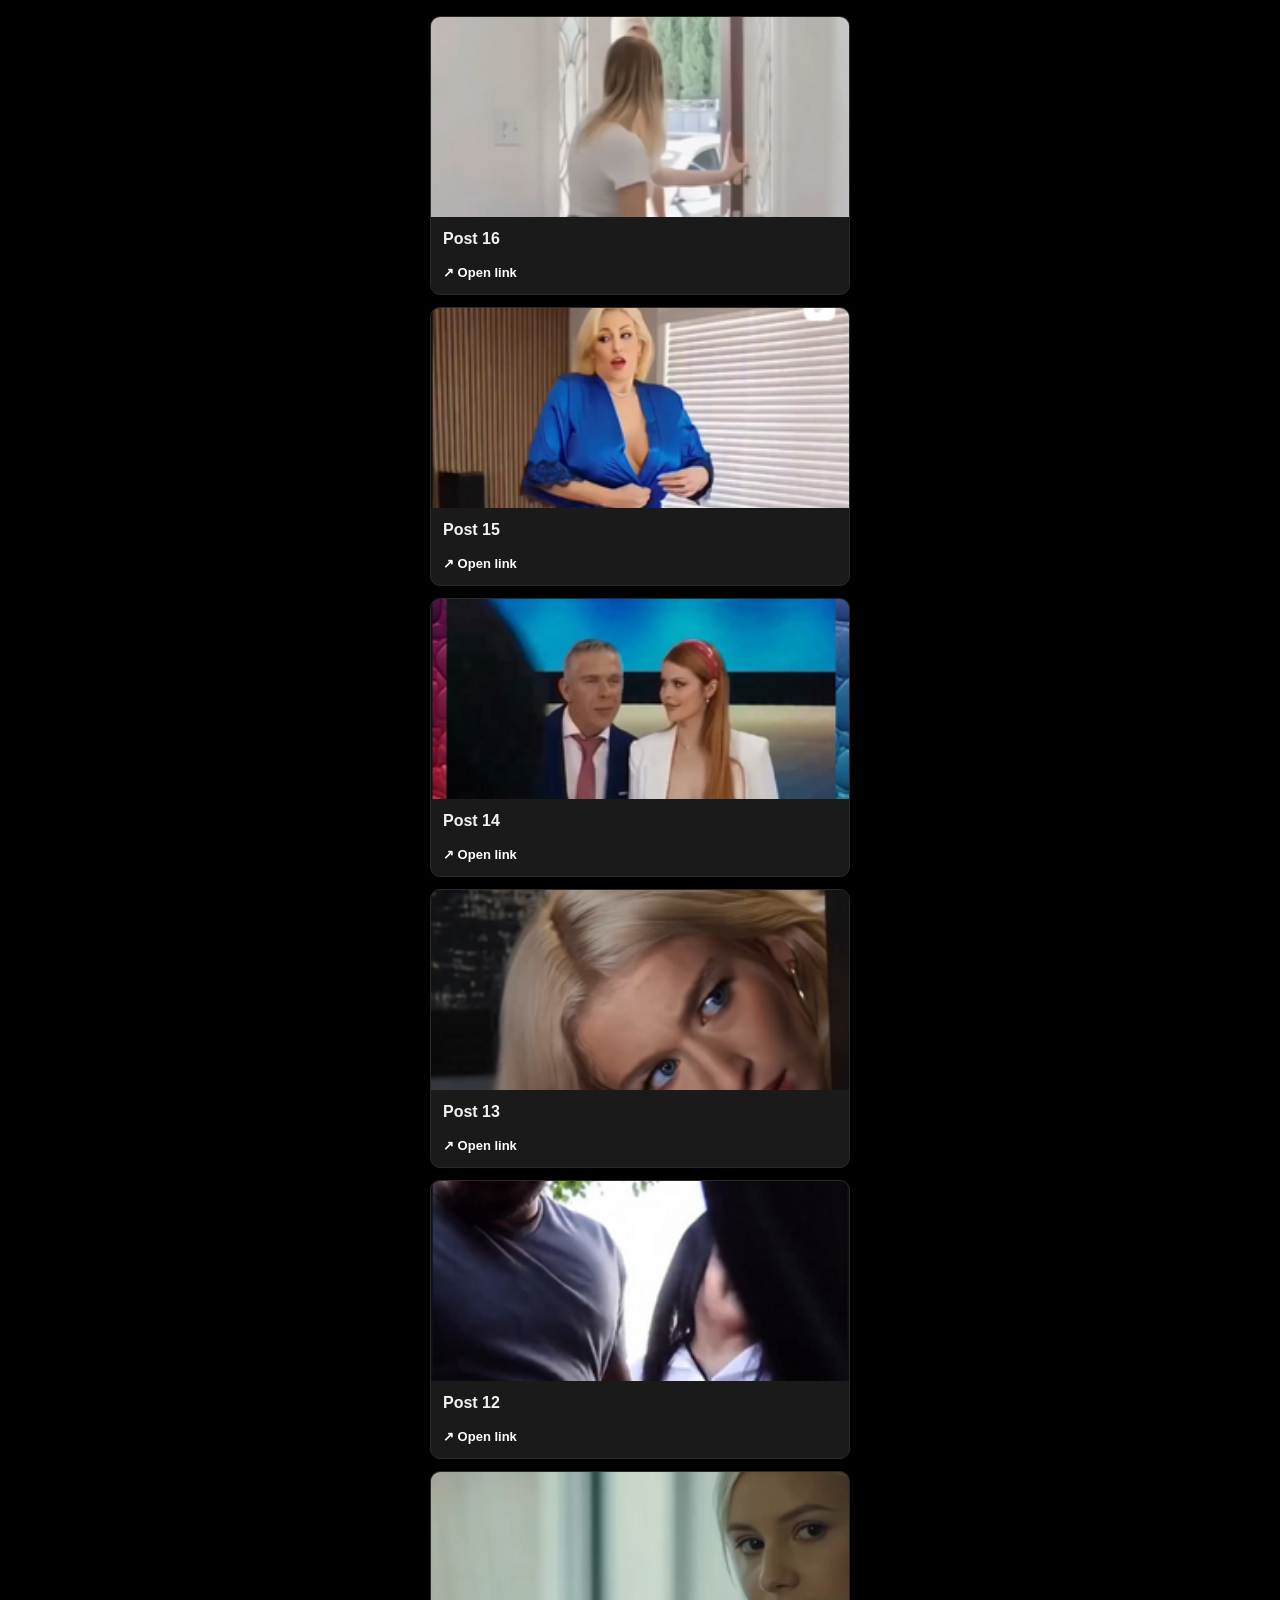
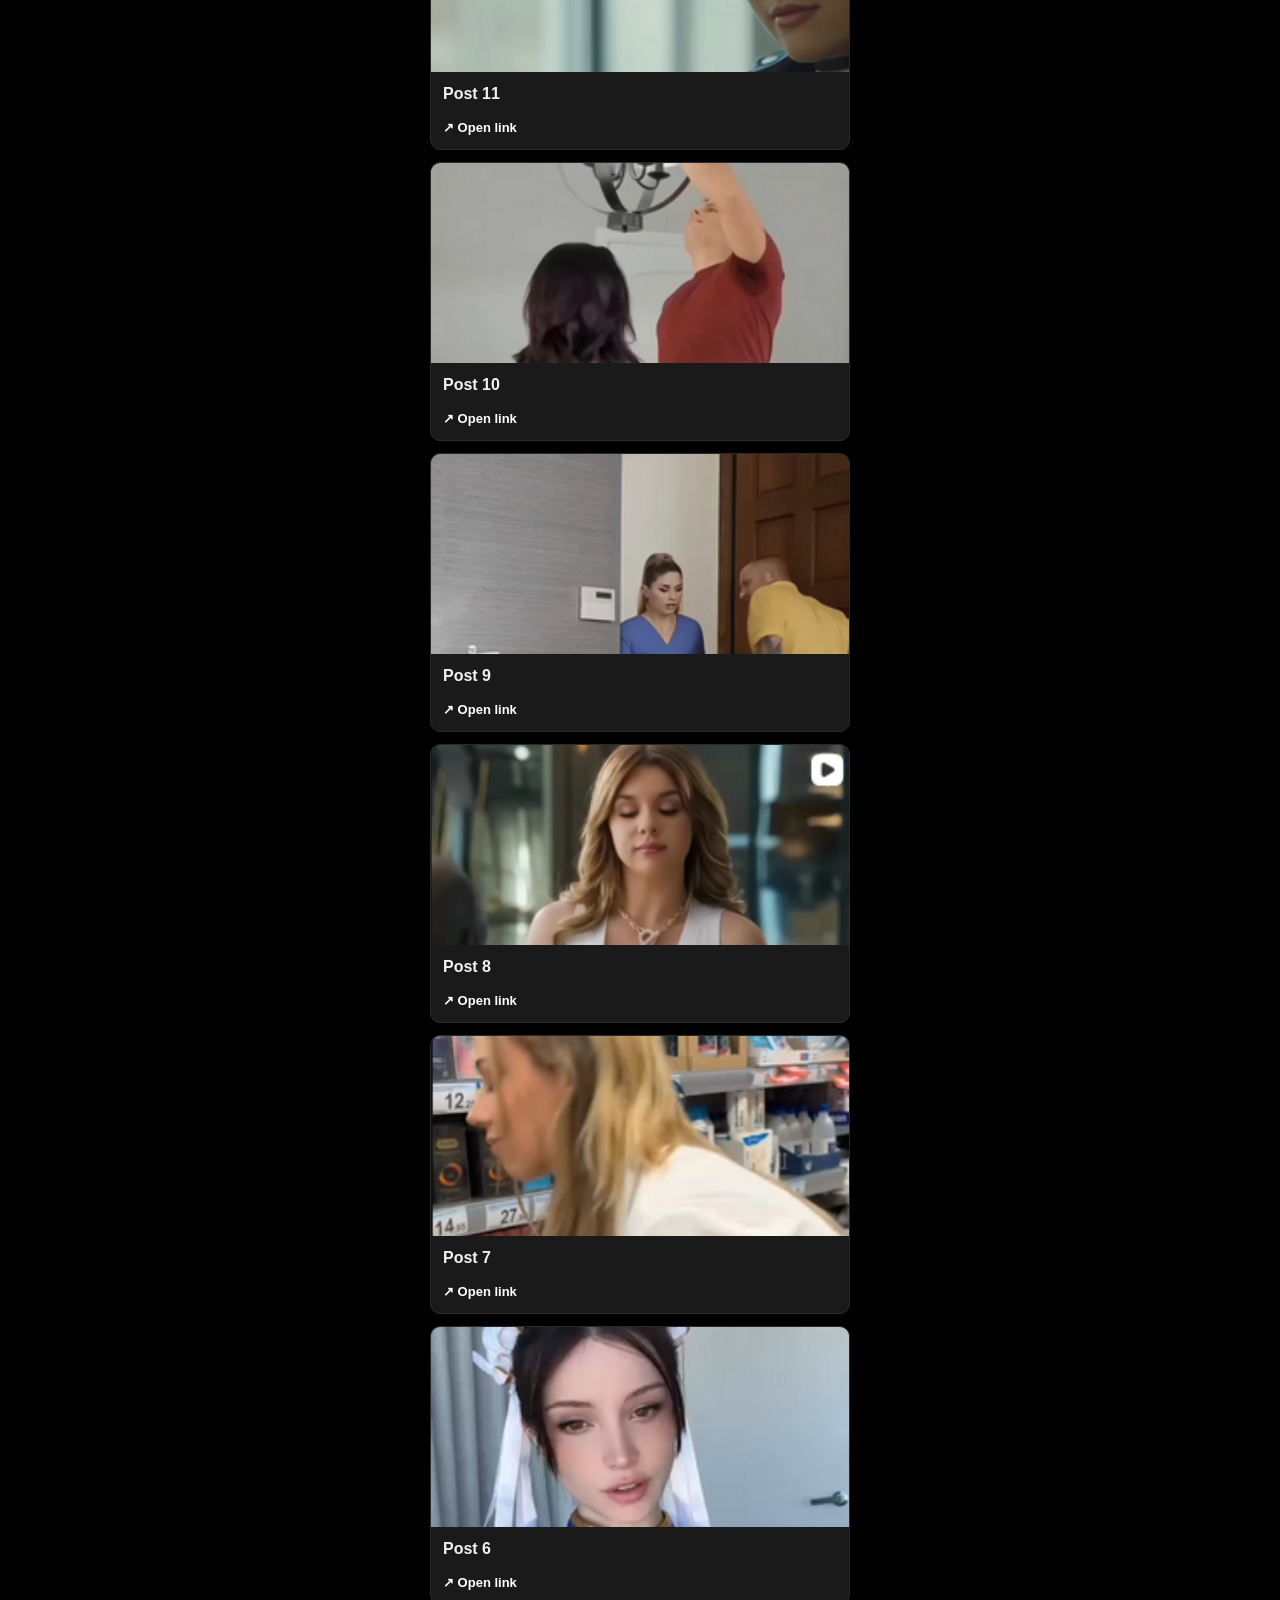
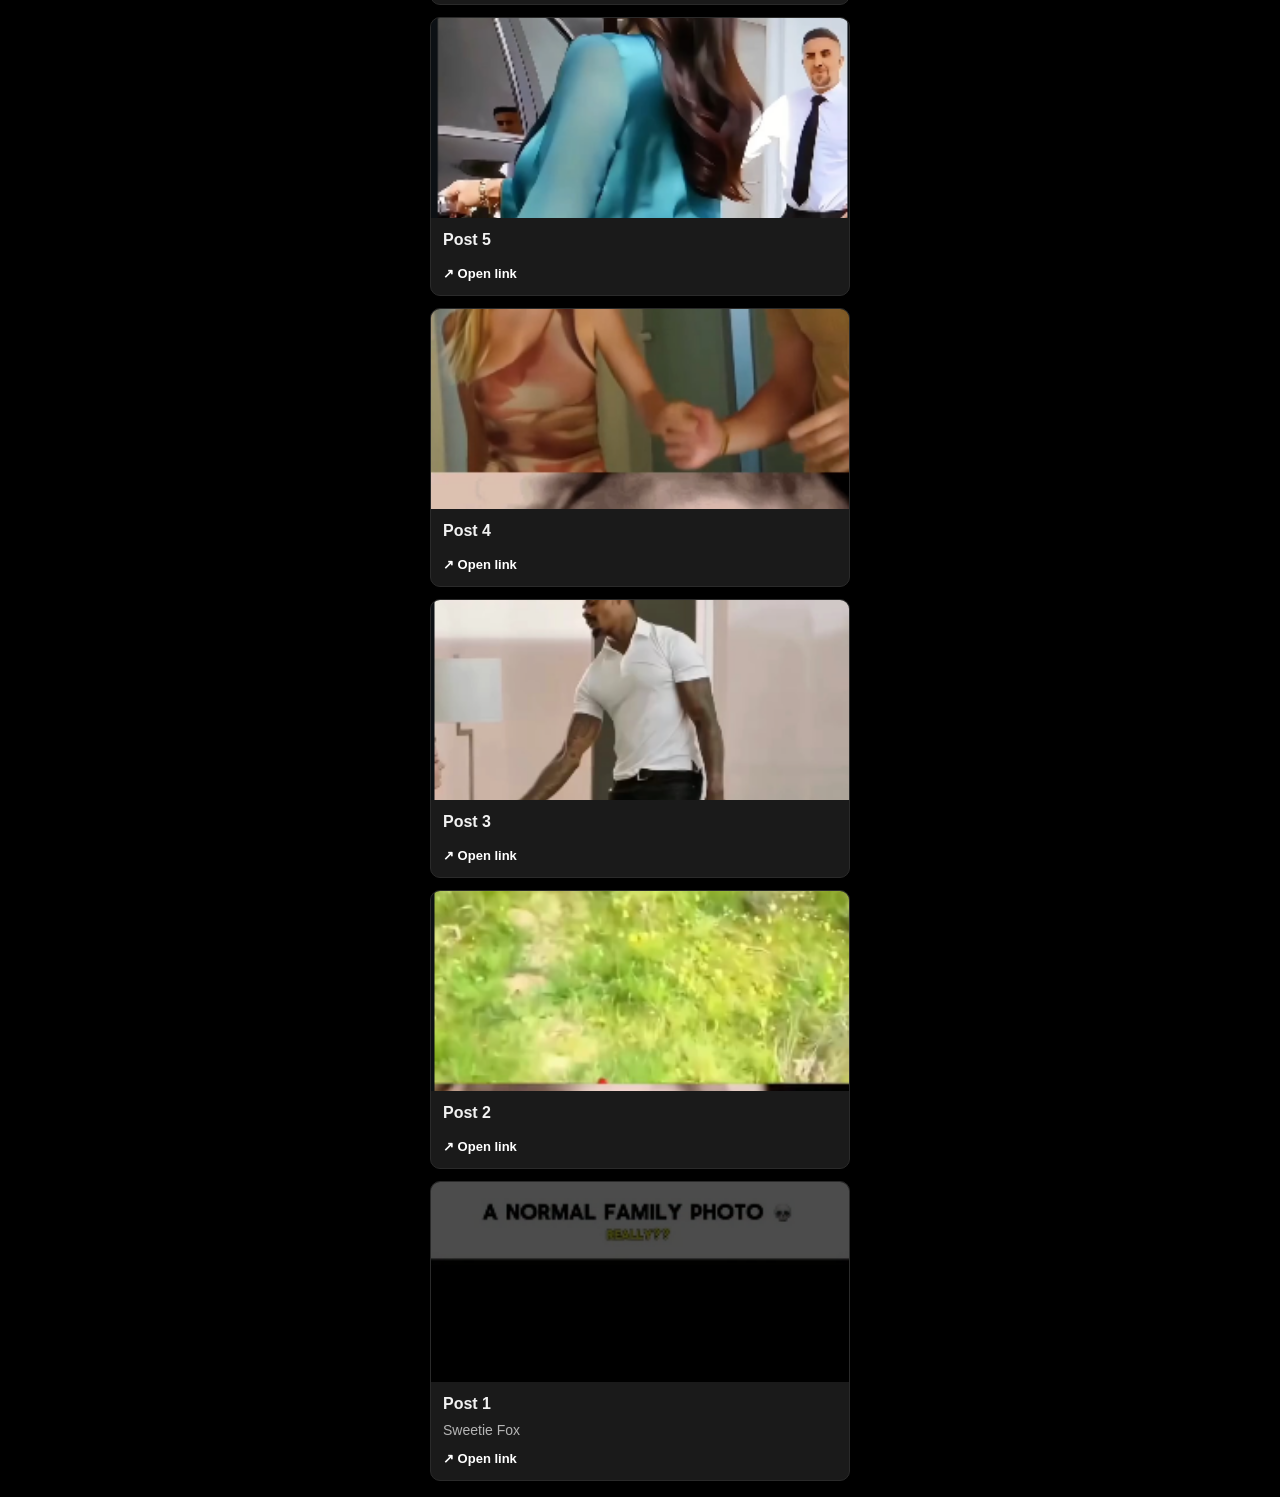
==== commit 61dda2fe: "16" ====
--- a/index.html
+++ b/index.html
@@ -25,6 +25,24 @@
       <section class="cards" aria-label="Image cards">
         <a
           class="image-card"
+          href="https://noodlebox.space/watch?url=https%3A%2F%2Fnoodlemagazine.com%2Fwatch%2F-187217911_456241638&from=%2Fsearch%3Fq%3DRyan%2BKeely"
+          target="_blank"
+          rel="noopener noreferrer"
+        >
+          <img
+            src="public/Screenshot%202026-05-19%20123714.png"
+            alt="Screenshot 2026-05-19 123714"
+            loading="lazy"
+          />
+          <div class="card-body">
+            <h2>Post 16</h2>
+
+            <span class="link-hint" aria-hidden="true">↗ Open link</span>
+          </div>
+        </a>
+
+        <a
+          class="image-card"
           href="https://noodlebox.space/watch?url=https%3A%2F%2Fwww.xvideos.com%2Fvideo.oiodvam4549%2Fbig_tit_blonde_milf_stepmom_fucks_step_son_during_movie_time&from=%2Fsearch%3Fq%3DRyan%2BKeely"
           target="_blank"
           rel="noopener noreferrer"
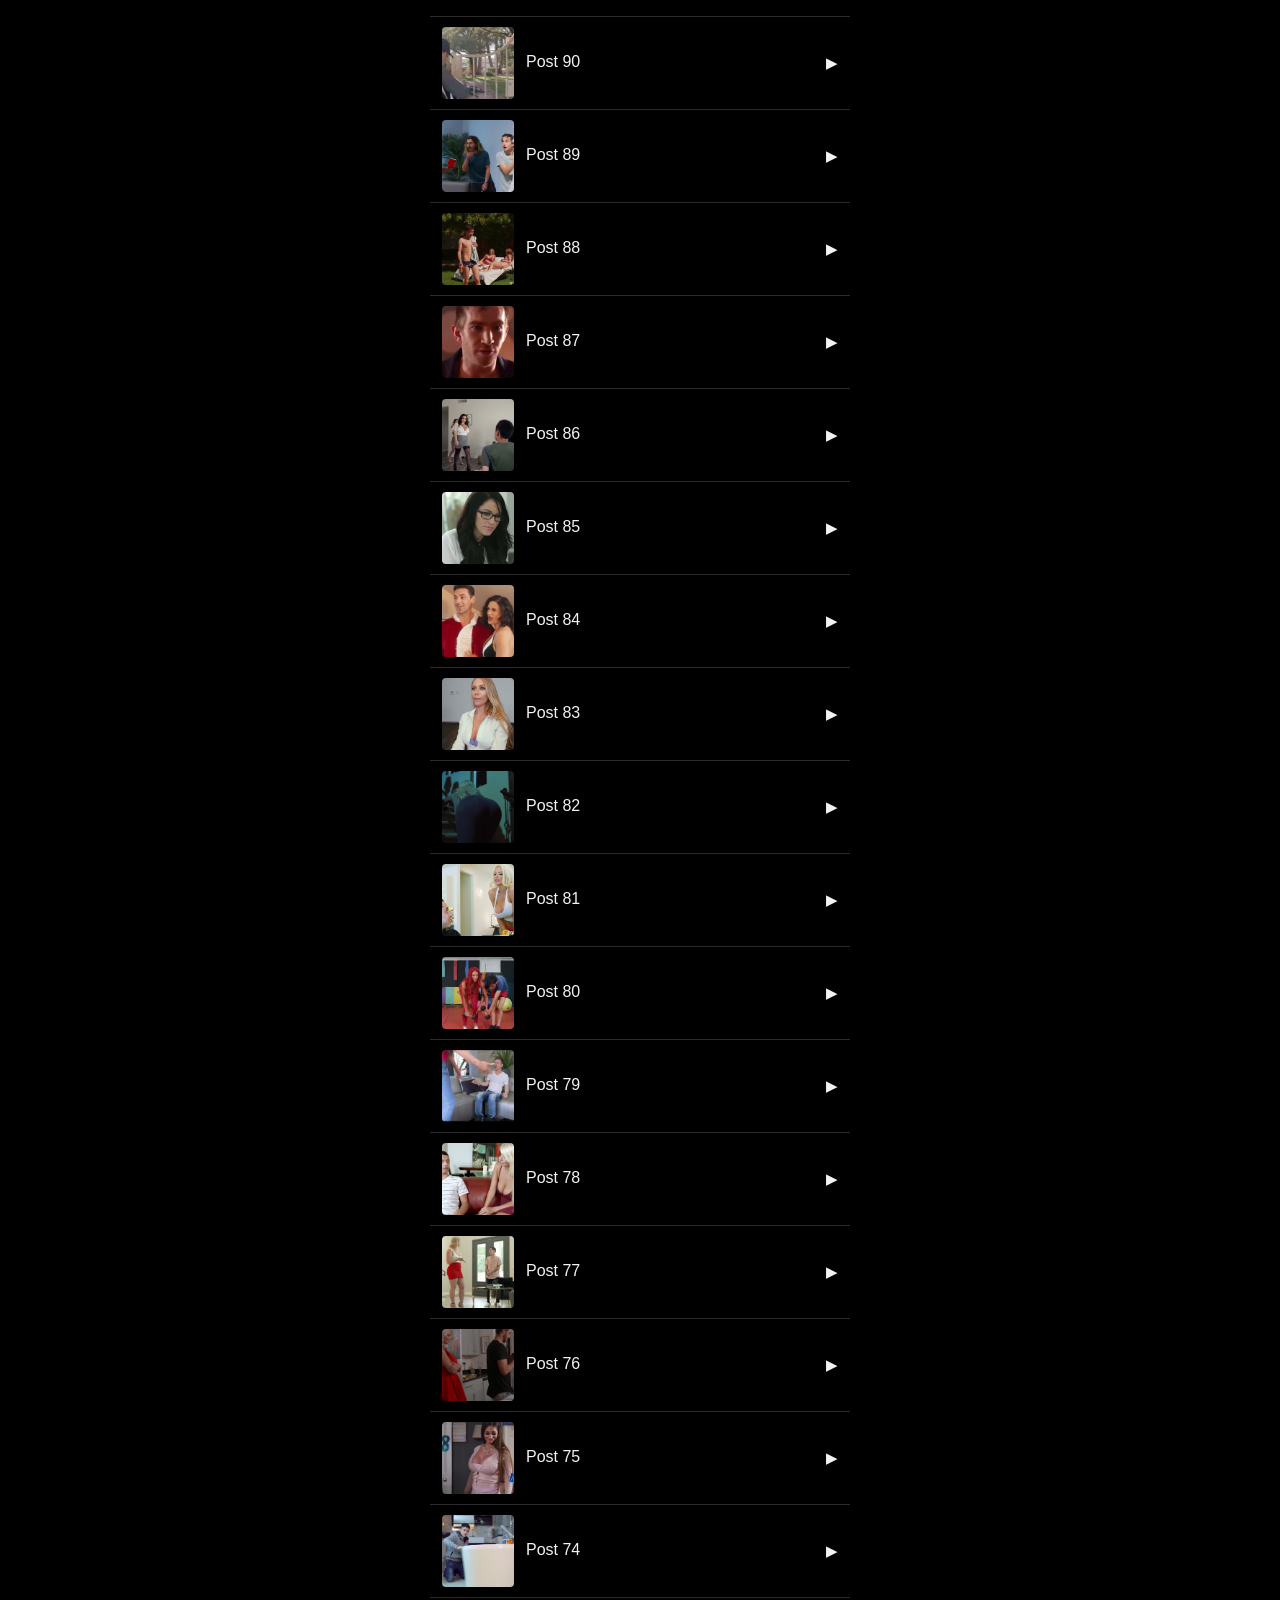
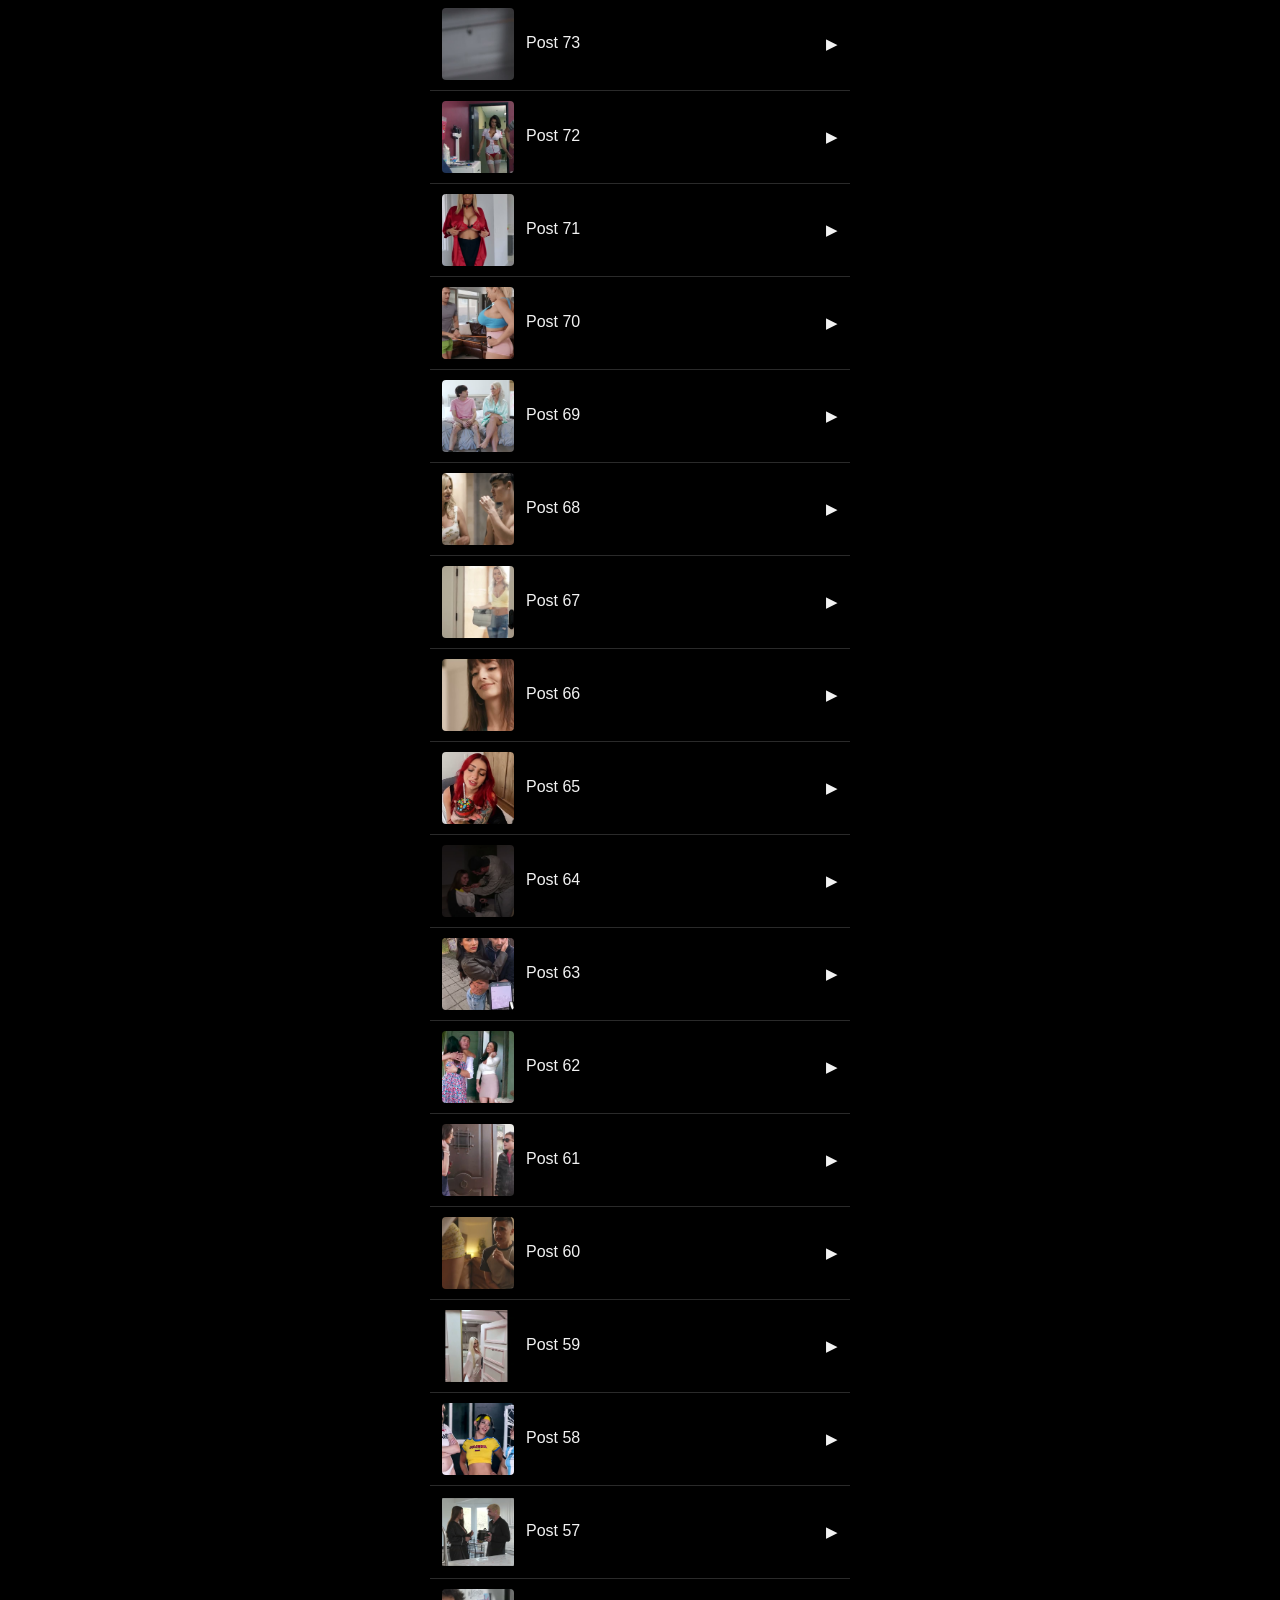
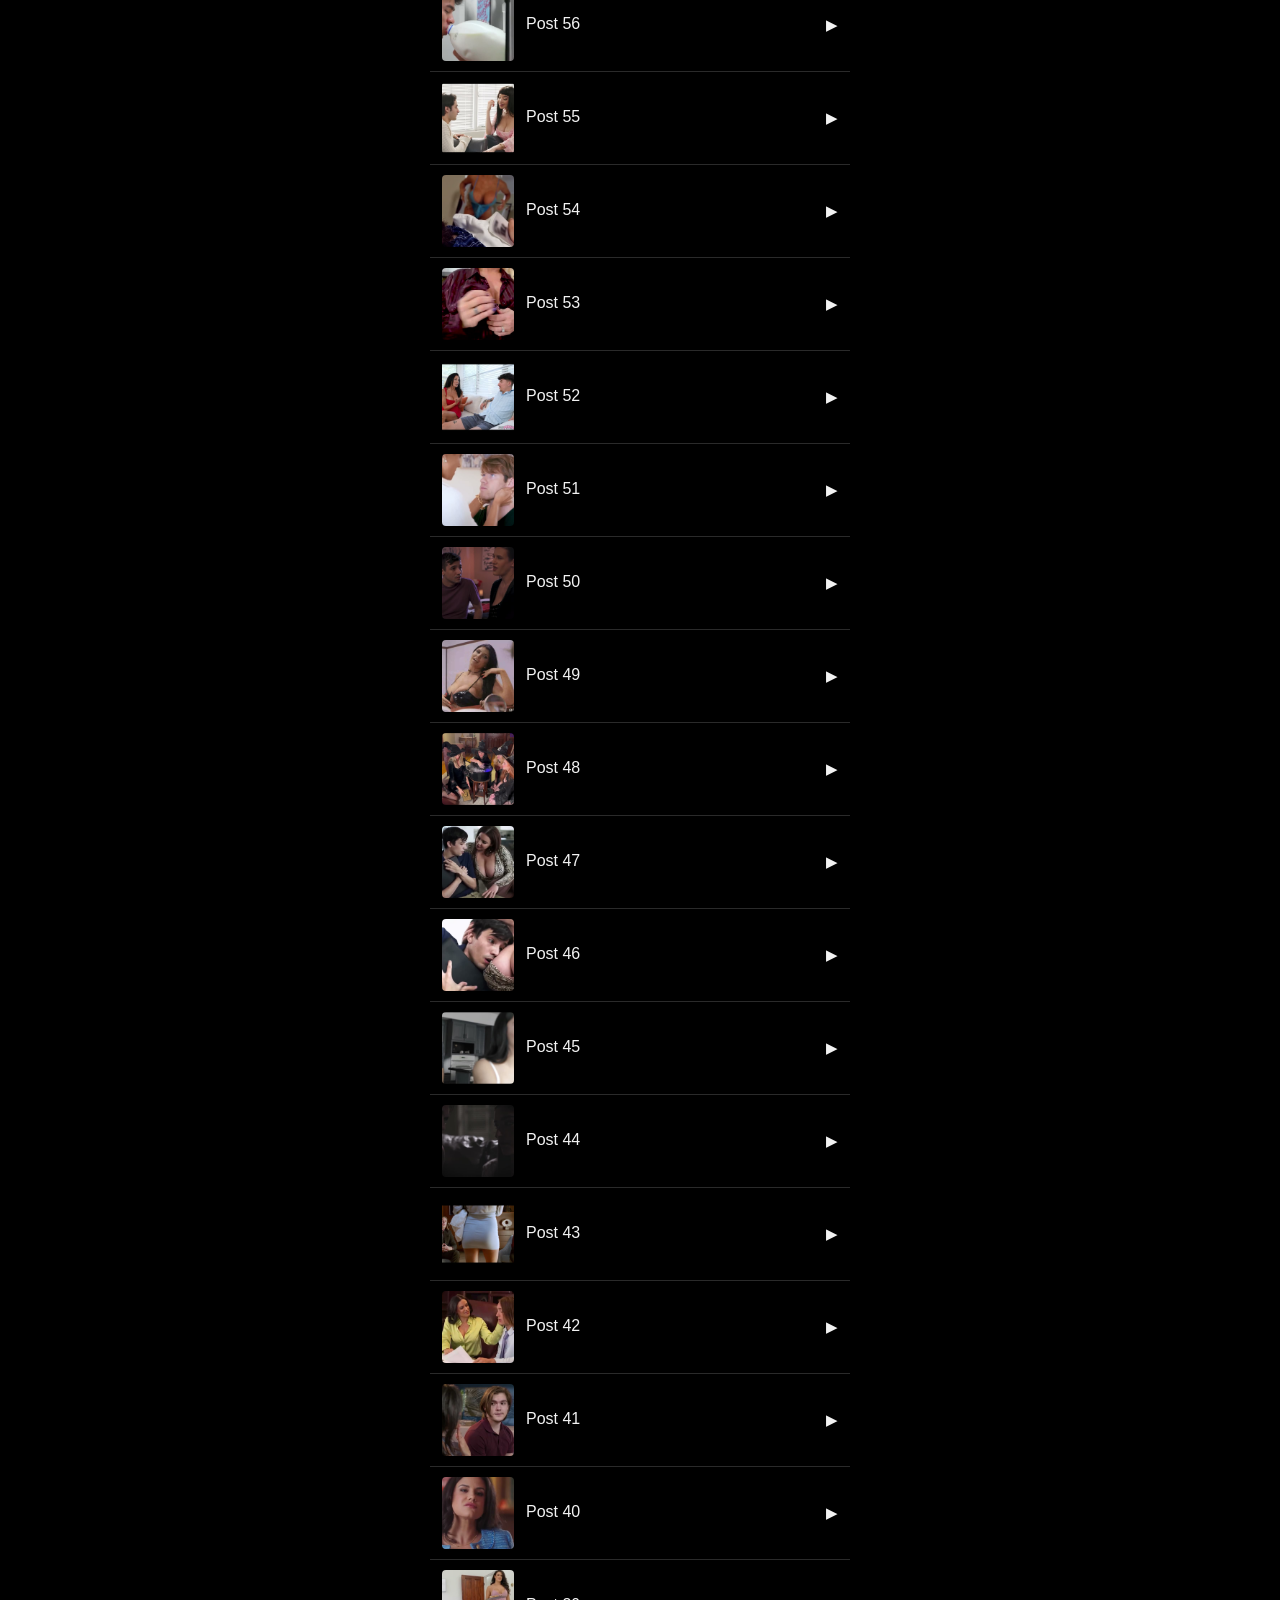
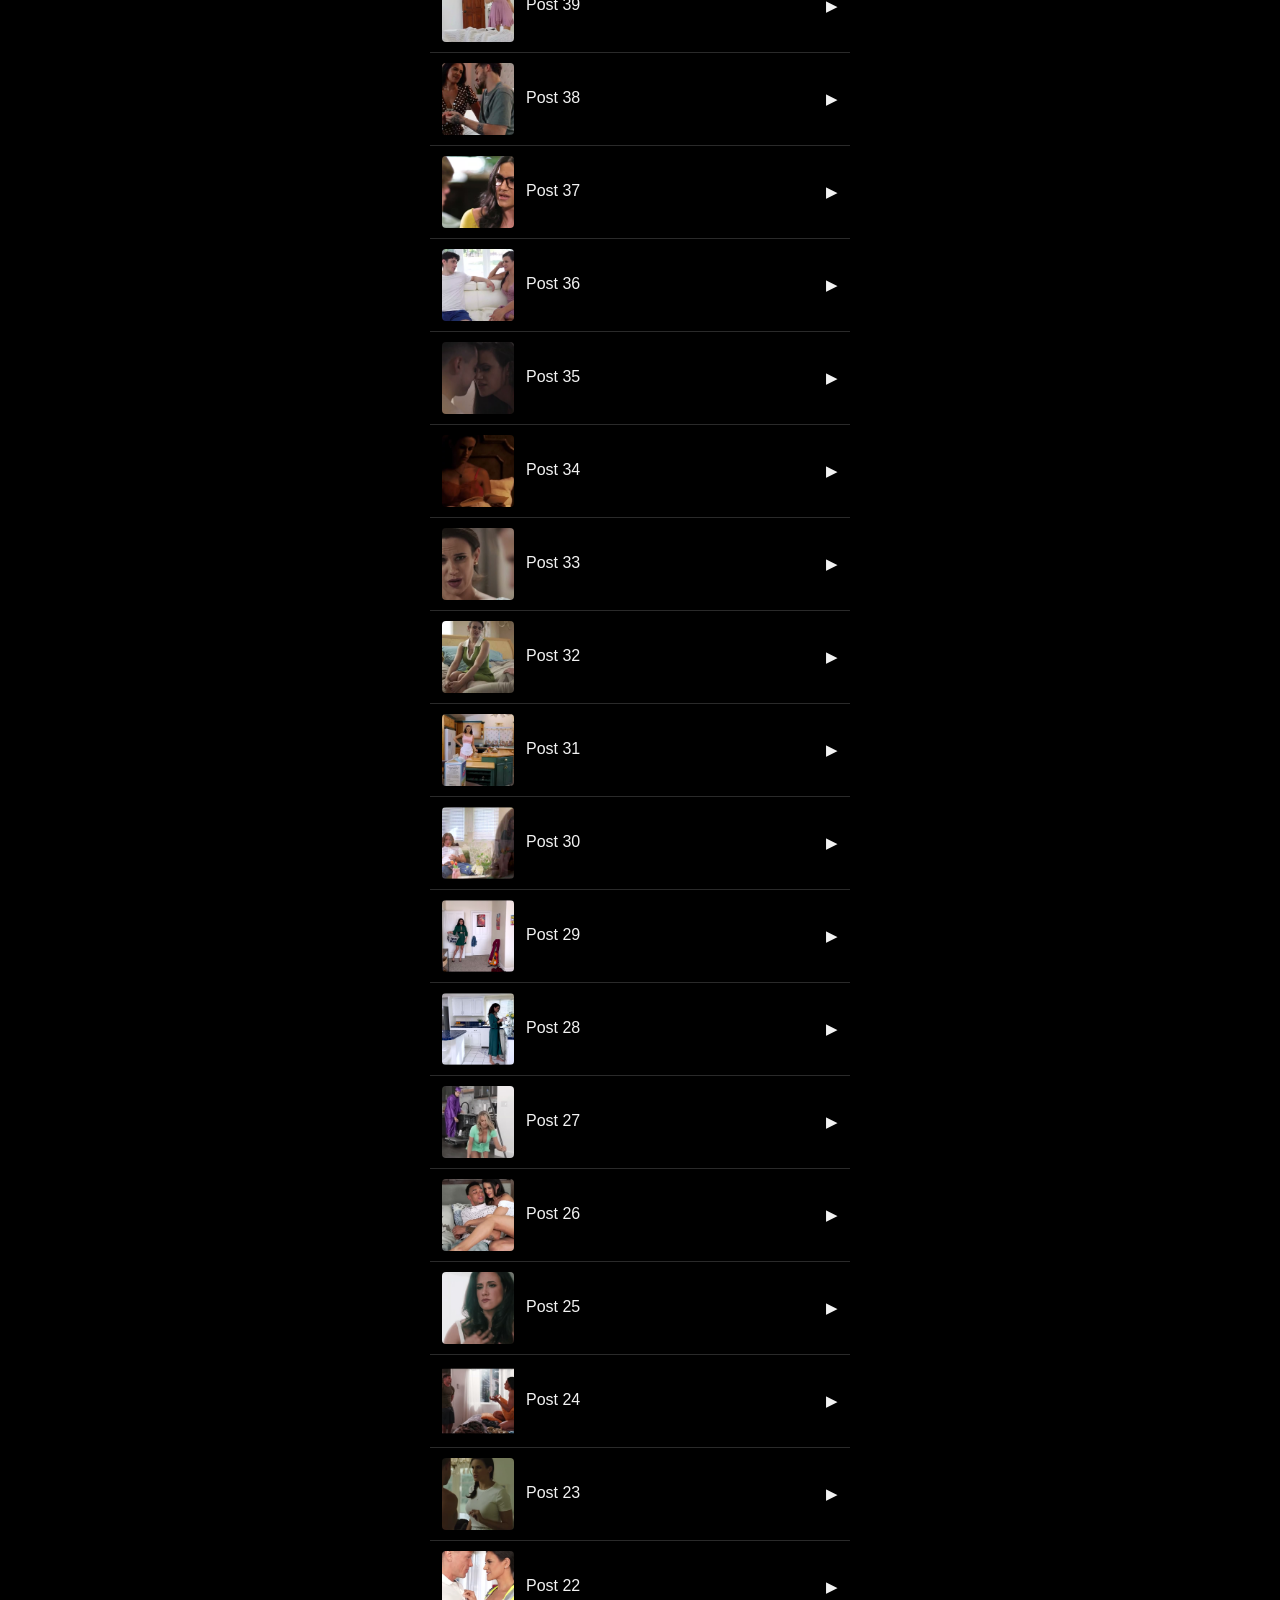
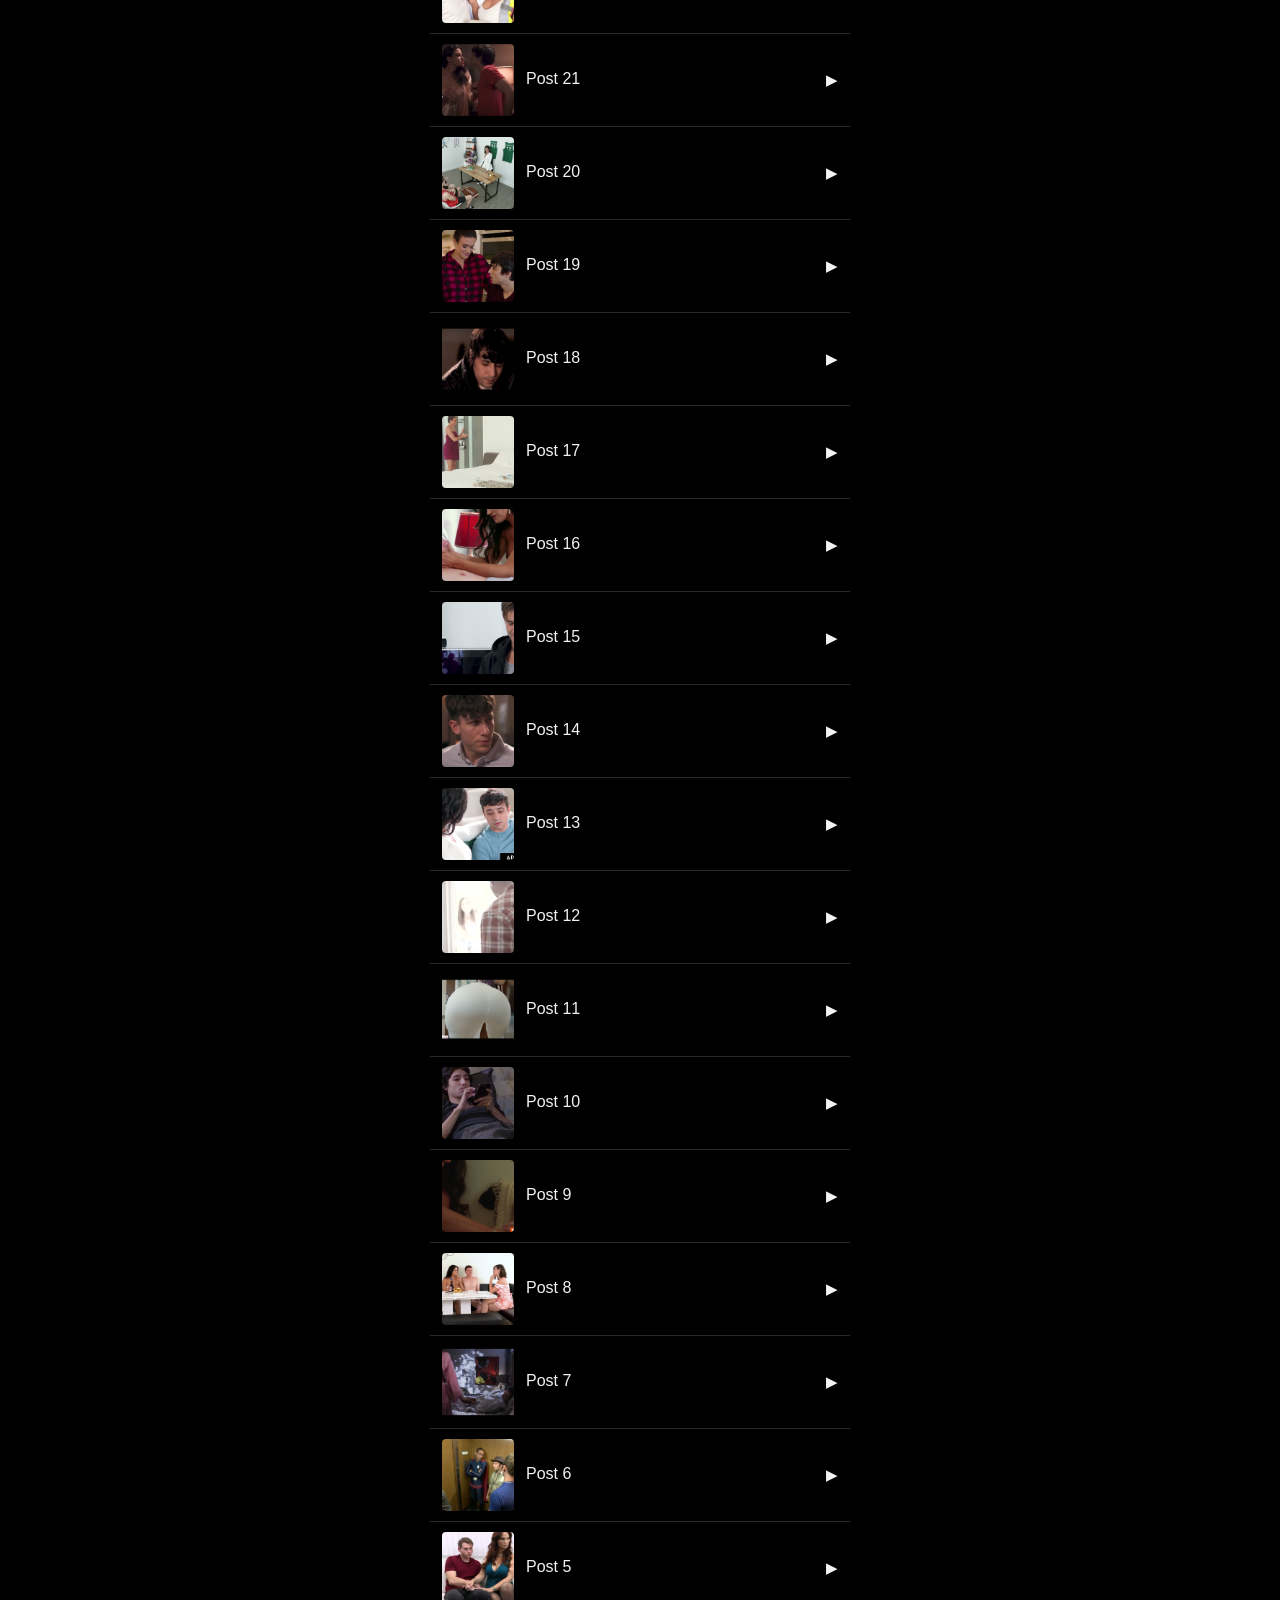
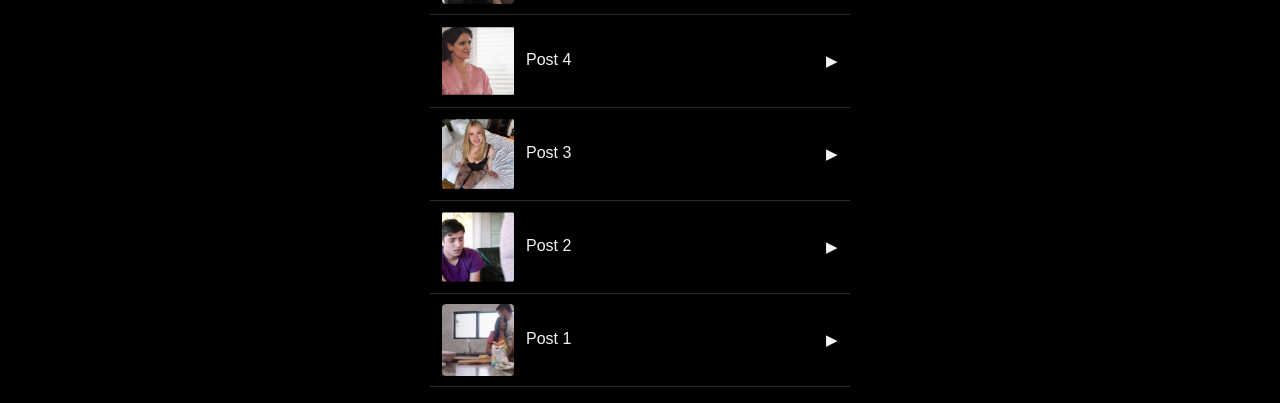
==== commit b6c3dca9: "for v2" ====
--- a/index.html
+++ b/index.html
@@ -23,294 +23,55 @@
   <body>
     <main class="container">
       <section class="cards" aria-label="Image cards">
-        <a
-          class="image-card"
-          href="https://noodlebox.space/watch?url=https%3A%2F%2Fnoodlemagazine.com%2Fwatch%2F-187217911_456241638&from=%2Fsearch%3Fq%3DRyan%2BKeely"
-          target="_blank"
-          rel="noopener noreferrer"
-        >
-          <img
-            src="public/Screenshot%202026-05-19%20123714.png"
-            alt="Screenshot 2026-05-19 123714"
-            loading="lazy"
-          />
-          <div class="card-body">
-            <h2>Post 16</h2>
-
-            <span class="link-hint" aria-hidden="true">↗ Open link</span>
-          </div>
-        </a>
-
-        <a
-          class="image-card"
-          href="https://noodlebox.space/watch?url=https%3A%2F%2Fwww.xvideos.com%2Fvideo.oiodvam4549%2Fbig_tit_blonde_milf_stepmom_fucks_step_son_during_movie_time&from=%2Fsearch%3Fq%3DRyan%2BKeely"
-          target="_blank"
-          rel="noopener noreferrer"
-        >
-          <img
-            src="public/Screenshot%202026-05-15%20131043.png"
-            alt="Screenshot 2026-05-15 131043"
-            loading="lazy"
-          />
-          <div class="card-body">
-            <h2>Post 15</h2>
-
-            <span class="link-hint" aria-hidden="true">↗ Open link</span>
-          </div>
-        </a>
-
-        <a
-          class="image-card"
-          href="https://noodlebox.space/watch?url=https%3A%2F%2Fwww.xvideos.com%2Fvideo.okvtiho41a8%2Fco-anchors_with_benefits_elly_clutch_brazzers_enter_xvpromo_on_official_site_for_discount"
-          target="_blank"
-          rel="noopener noreferrer"
-        >
-          <img
-            src="public/Screenshot%202026-05-12%20095802.png"
-            alt="Screenshot 2026-05-12 095802"
-            loading="lazy"
-          />
-          <div class="card-body">
-            <h2>Post 14</h2>
-
-            <span class="link-hint" aria-hidden="true">↗ Open link</span>
-          </div>
-        </a>
-
-        <a
-          class="image-card"
-          href="https://noodlebox.space/watch?url=https%3A%2F%2Fwww.eporner.com%2Fvideo-q9xNT49vGst%2Fbrazzersexxtra-26-03-12-emma-rosie-slut-vs-robbers-921j%2F"
-          target="_blank"
-          rel="noopener noreferrer"
-        >
-          <img
-            src="public/Screenshot%202026-05-12%20095744.png"
-            alt="Screenshot 2026-05-12 095744"
-            loading="lazy"
-          />
-          <div class="card-body">
-            <h2>Post 13</h2>
-
-            <span class="link-hint" aria-hidden="true">↗ Open link</span>
-          </div>
-        </a>
-
-        <a
-          class="image-card"
-          href="https://noodlebox.space/watch?url=https%3A%2F%2Fwww.xvideos.com%2Fvideo.oullkuc4899%2Fsexmex_-_a_horny_college_girl_s_first_scene_._vanessa_teen"
-          target="_blank"
-          rel="noopener noreferrer"
-        >
-          <img
-            src="public/Screenshot%202026-05-12%20095723.png"
-            alt="Screenshot 2026-05-12 095723"
-            loading="lazy"
-          />
-          <div class="card-body">
-            <h2>Post 12</h2>
-
-            <span class="link-hint" aria-hidden="true">↗ Open link</span>
-          </div>
-        </a>
-
-        <a
-          class="image-card"
-          href="https://noodlebox.space/watch?url=https%3A%2F%2Fwww.pornhub.com%2Fview_video.php%3Fviewkey%3D66b227327e4ea&recommendBy=Vixen"
-          target="_blank"
-          rel="noopener noreferrer"
-        >
-          <img
-            src="public/Screenshot%202026-05-11%20213038.png"
-            alt="Screenshot 2026-05-11 213038"
-            loading="lazy"
-          />
-          <div class="card-body">
-            <h2>Post 11</h2>
-
-            <span class="link-hint" aria-hidden="true">↗ Open link</span>
-          </div>
-        </a>
-
-        <a
-          class="image-card"
-          href="https://noodlebox.space/watch?url=https%3A%2F%2Fwww.xvideos.com%2Fvideo.idvdecbc927%2Fmommy_got_boobs_-_sheridan_love_robby_echo_-_sneaky_starlet_-_brazzers&recommendBy=Sheridan+Love"
-          target="_blank"
-          rel="noopener noreferrer"
-        >
-          <img
-            src="public/Screenshot%202026-05-09%20213652.png"
-            alt="Screenshot 2026-05-09 213652"
-            loading="lazy"
-          />
-          <div class="card-body">
-            <h2>Post 10</h2>
-
-            <span class="link-hint" aria-hidden="true">↗ Open link</span>
-          </div>
-        </a>
-
-        <a
-          class="image-card"
-          href="https://noodlebox.space/watch?url=https%3A%2F%2Fwww.pornhub.com%2Fview_video.php%3Fviewkey%3D6634c40e3edf2&recommendBy=Kazumi"
-          target="_blank"
-          rel="noopener noreferrer"
-        >
-          <img
-            src="public/Screenshot%202026-05-08%20212941.png"
-            alt="Screenshot 2026-05-08 212941"
-            loading="lazy"
-          />
-          <div class="card-body">
-            <h2>Post 9</h2>
-
-            <span class="link-hint" aria-hidden="true">↗ Open link</span>
-          </div>
-        </a>
-
-        <a
-          class="image-card"
-          href="https://noodlebox.space/watch?url=https%3A%2F%2Fwww.pornhub.com%2Fview_video.php%3Fviewkey%3D6628273e8174d"
-          target="_blank"
-          rel="noopener noreferrer"
-        >
-          <img
-            src="public/Screenshot%202026-05-08%20212929.png"
-            alt="Screenshot 2026-05-08 212929"
-            loading="lazy"
-          />
-          <div class="card-body">
-            <h2>Post 8</h2>
-
-            <span class="link-hint" aria-hidden="true">↗ Open link</span>
-          </div>
-        </a>
-
-        <a
-          class="image-card"
-          href="https://noodlebox.space/watch?url=https%3A%2F%2Fwww.pornhub.com%2Fview_video.php%3Fviewkey%3D67fd0fab35534"
-          target="_blank"
-          rel="noopener noreferrer"
-        >
-          <img
-            src="public/Screenshot%202026-05-08%20212914.png"
-            alt="Screenshot 2026-05-08 212914"
-            loading="lazy"
-          />
-          <div class="card-body">
-            <h2>Post 7</h2>
-
-            <span class="link-hint" aria-hidden="true">↗ Open link</span>
-          </div>
-        </a>
-
-        <a
-          class="image-card"
-          href="https://noodlebox.space/search?q=Dainty+Wilder"
-          target="_blank"
-          rel="noopener noreferrer"
-        >
-          <img
-            src="public/Screenshot%202026-05-02%20194150.png"
-            alt="Screenshot 2026-05-02 194150"
-            loading="lazy"
-          />
-          <div class="card-body">
-            <h2>Post 6</h2>
-
-            <span class="link-hint" aria-hidden="true">↗ Open link</span>
-          </div>
-        </a>
-
-        <a
-          class="image-card"
-          href="https://noodlebox.space/watch?url=https%3A%2F%2Fwww.pornhub.com%2Fview_video.php%3Fviewkey%3Dph5efa4ec5307b8"
-          target="_blank"
-          rel="noopener noreferrer"
-        >
-          <img
-            src="public/Screenshot%202026-04-30%20121634.png"
-            alt="Screenshot 2026-04-30 121634"
-            loading="lazy"
-          />
-          <div class="card-body">
-            <h2>Post 5</h2>
-
-            <span class="link-hint" aria-hidden="true">↗ Open link</span>
-          </div>
-        </a>
-
-        <a
-          class="image-card"
-          href="https://noodlebox.space/watch?url=https%3A%2F%2Fwww.xvideos.com%2Fvideo.oibmvufaaf3%2Frussian_babe_gets_hard_gangbang_double_penetration_masive_cumshot_rossa_vaxx"
-          target="_blank"
-          rel="noopener noreferrer"
-        >
-          <img
-            src="public/Screenshot%202026-04-30%20121523.png"
-            alt="Screenshot 2026-04-30 121523"
-            loading="lazy"
-          />
-          <div class="card-body">
-            <h2>Post 4</h2>
-
-            <span class="link-hint" aria-hidden="true">↗ Open link</span>
-          </div>
-        </a>
-
-        <a
-          class="image-card"
-          href="https://noodlebox.space/watch?url=https%3A%2F%2Fwww.pornhub.com%2Fview_video.php%3Fviewkey%3Dph5bc97ceb77c90&recommendBy=Mia+Melano"
-          target="_blank"
-          rel="noopener noreferrer"
-        >
-          <img
-            src="public/Screenshot%202026-04-29%20134705.png"
-            alt="Screenshot 2026-04-29 134705"
-            loading="lazy"
-          />
-          <div class="card-body">
-            <h2>Post 3</h2>
-
-            <span class="link-hint" aria-hidden="true">↗ Open link</span>
-          </div>
-        </a>
-
-        <a
-          class="image-card"
-          href="https://noodlebox.space/watch?url=https%3A%2F%2Fwww.xvideos.com%2Fvideo.ukkbbff64d7%2Fmy_private_secretary_used_hard_in_public_woods_with_clothes_ripped_off_and_pussy_destruction"
-          target="_blank"
-          rel="noopener noreferrer"
-        >
-          <img
-            src="public/Screenshot%202026-04-29%20134637.png"
-            alt="Screenshot 2026-04-29 134637"
-            loading="lazy"
-          />
-          <div class="card-body">
-            <h2>Post 2</h2>
-
-            <span class="link-hint" aria-hidden="true">↗ Open link</span>
-          </div>
-        </a>
-
-        <a
-          class="image-card"
-          href="https://noodlebox.space/search?q=Sweetie+Fox"
-          target="_blank"
-          rel="noopener noreferrer"
-        >
-          <img
-            src="public/Screenshot%202026-04-28%20175120.png"
-            alt="Screenshot 2026-04-28 175120"
-            loading="lazy"
-          />
-          <div class="card-body">
-            <h2>Post 1</h2>
-            <p>Sweetie Fox</p>
-            <span class="link-hint" aria-hidden="true">↗ Open link</span>
-          </div>
-        </a>
+        <p class="cards-status">Loading…</p>
       </section>
     </main>
+    <script>
+      (async () => {
+        const section = document.querySelector('.cards');
+        try {
+          const res = await fetch('posts.json', { cache: 'no-cache' });
+          if (!res.ok) throw new Error('HTTP ' + res.status);
+          const posts = (await res.json()).filter((p) => !p.isRemoved).reverse();
+          const total = posts.length;
+          section.innerHTML = '';
+          posts.forEach((post, i) => {
+            const title = 'Post ' + (total - i);
+            const card = document.createElement('a');
+            card.className = 'image-card';
+            card.href = post.url;
+            card.target = '_blank';
+            card.rel = 'noopener noreferrer';
+
+            if (post.img) {
+              const img = document.createElement('img');
+              img.src = post.img;
+              img.alt = title;
+              img.loading = 'lazy';
+              card.append(img);
+            }
+
+            const body = document.createElement('div');
+            body.className = 'card-body';
+
+            const heading = document.createElement('h2');
+            heading.textContent = title;
+            body.append(heading);
+
+            card.append(body);
+
+            const hint = document.createElement('span');
+            hint.className = 'link-hint';
+            hint.setAttribute('aria-hidden', 'true');
+            hint.textContent = '▶';
+            card.append(hint);
+            section.append(card);
+          });
+        } catch (err) {
+          section.innerHTML = '<p class="cards-status">Could not load posts.</p>';
+          console.error(err);
+        }
+      })();
+    </script>
   </body>
 </html>
--- a/styles.css
+++ b/styles.css
@@ -19,39 +19,56 @@
 .cards {
   display: grid;
   grid-template-columns: 1fr;
-  gap: 12px;
+  gap: 1px;
+  background: #2a2a2a;
+  border-top: 1px solid #2a2a2a;
+  border-bottom: 1px solid #2a2a2a;
+}
+
+.cards-status {
+  margin: 0;
+  padding: 24px 0;
+  text-align: center;
+  color: #b5b5b5;
+  font-size: 14px;
 }
 
 .image-card {
-  background: #1a1a1a;
-  border: 1px solid #2a2a2a;
-  border-radius: 10px;
-  overflow: hidden;
+  display: flex;
+  align-items: center;
+  gap: 12px;
+  padding: 10px 12px;
+  background: #000;
   text-decoration: none;
   color: inherit;
   cursor: pointer;
-  transition: border-color 0.15s ease;
+  transition: background-color 0.15s ease;
 }
 
 .image-card:hover,
 .image-card:focus-visible {
-  border-color: #5a5a5a;
+  background: #1a1a1a;
 }
 
 .image-card img {
-  width: 100%;
-  height: 200px;
+  width: 72px;
+  height: 72px;
+  flex: none;
   object-fit: cover;
   display: block;
+  border-radius: 4px;
+  background: #1a1a1a;
 }
 
 .card-body {
-  padding: 10px 12px;
+  flex: 1;
+  min-width: 0;
 }
 
 .card-body h2 {
-  margin: 0 0 4px;
+  margin: 0 0 2px;
   font-size: 16px;
+  font-weight: 400;
 }
 
 .card-body p {
@@ -61,10 +78,8 @@
 }
 
 .link-hint {
-  display: inline-block;
-  margin-top: 8px;
-  font-size: 13px;
-  font-weight: 700;
-  color: #ffffff;
+  flex: none;
+  font-size: 15px;
+  color: #f2f2f2;
 }
 
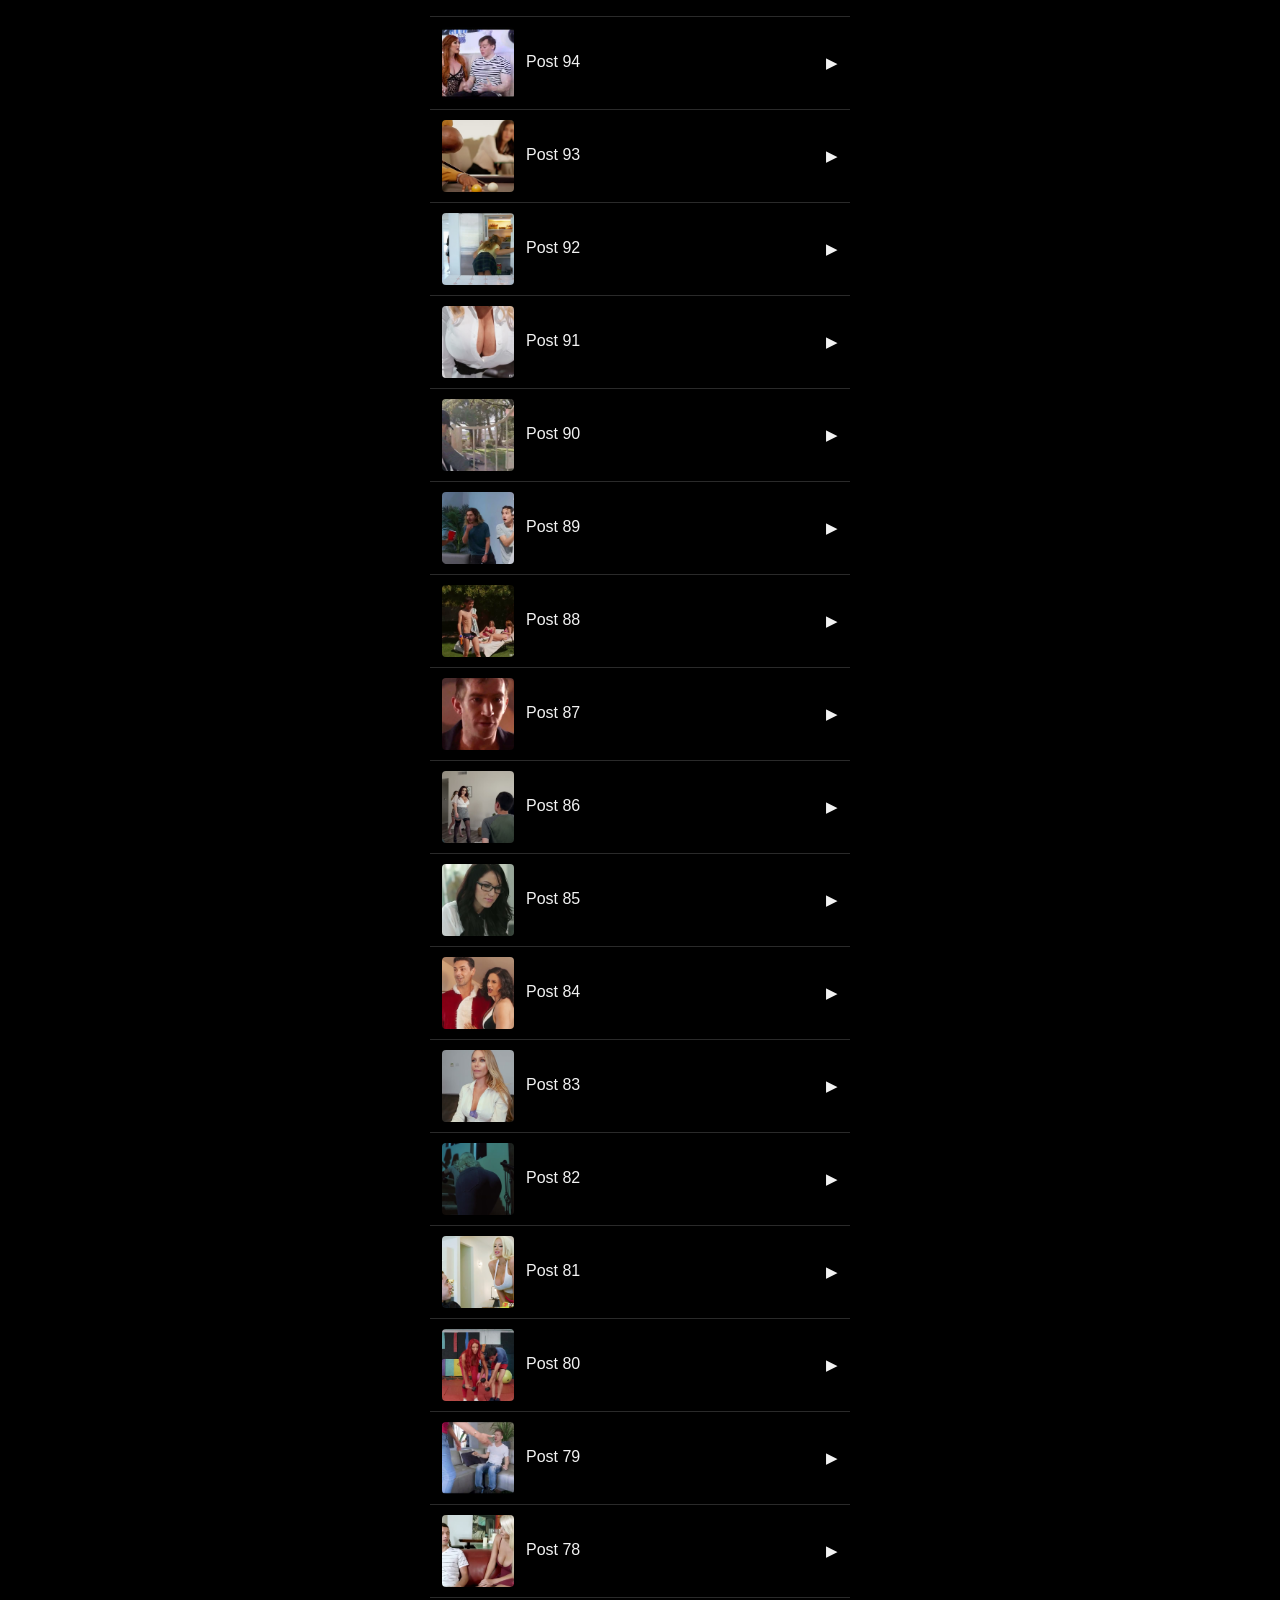
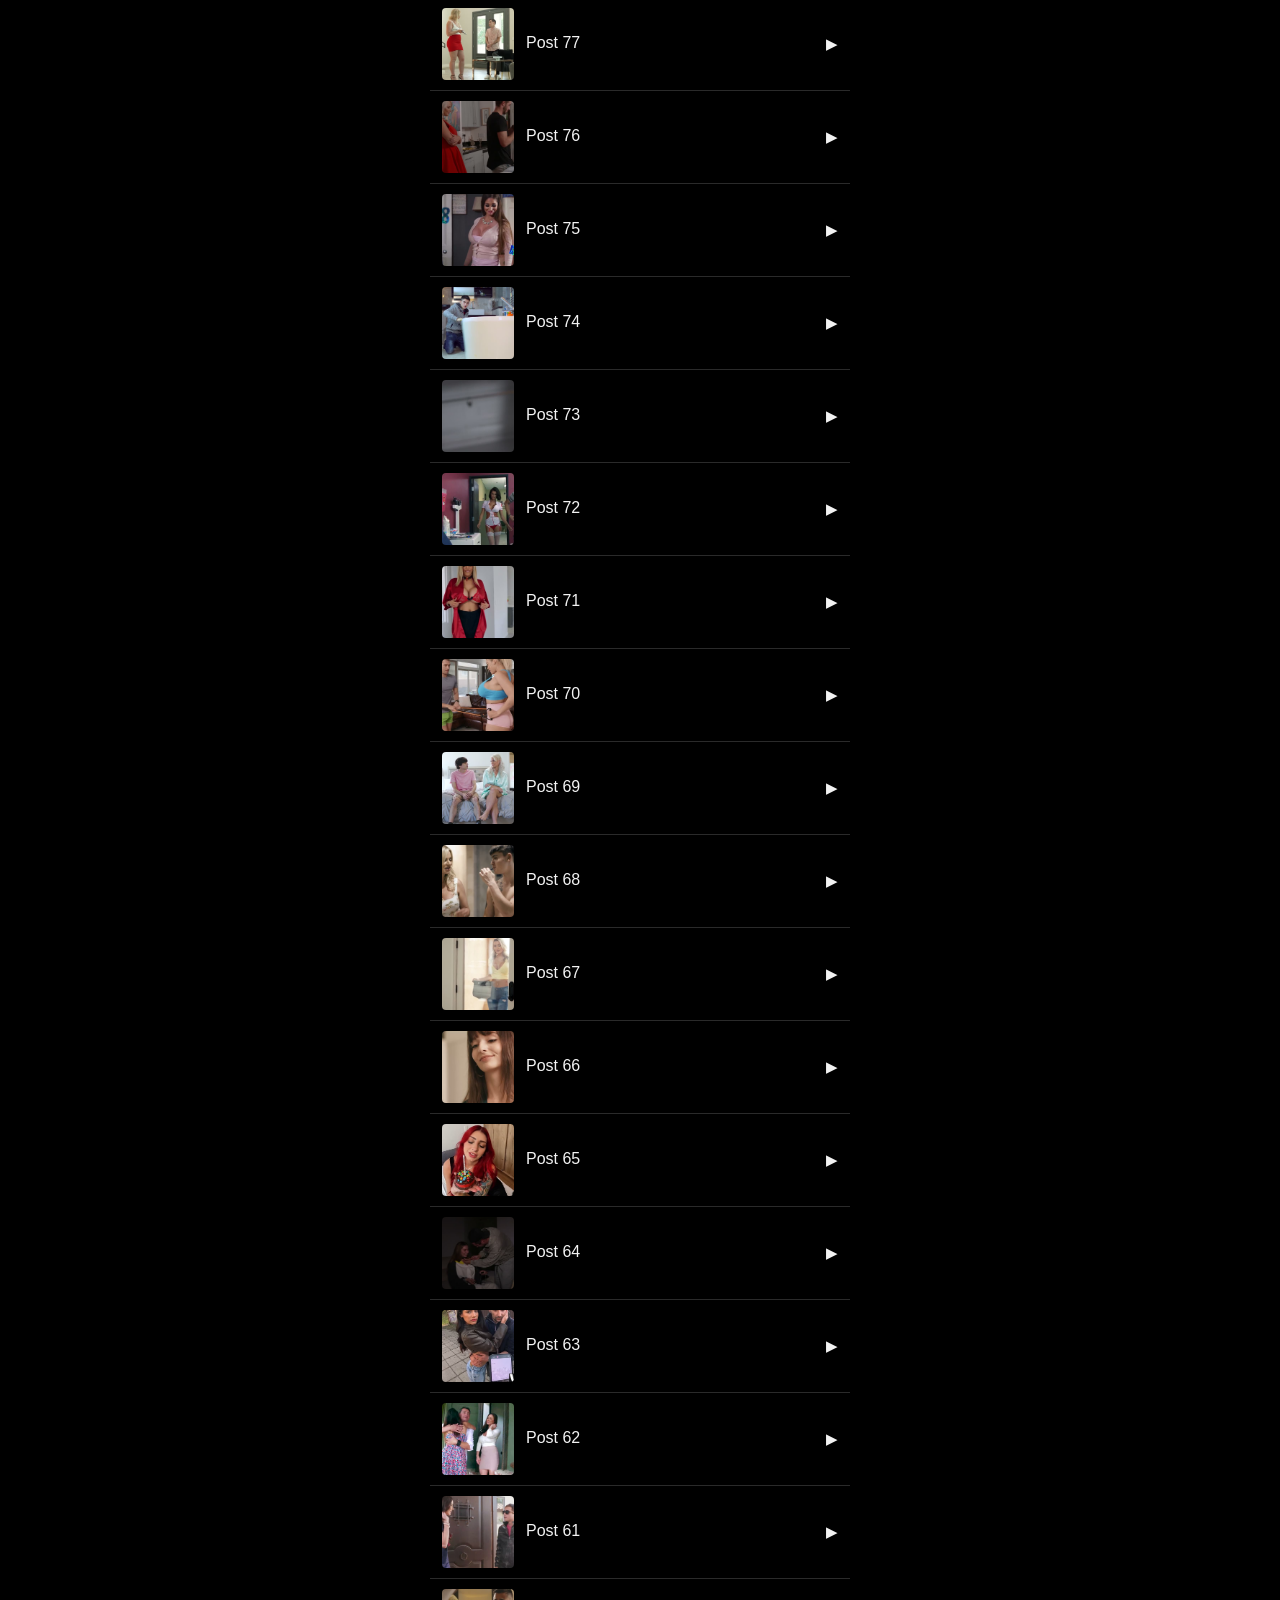
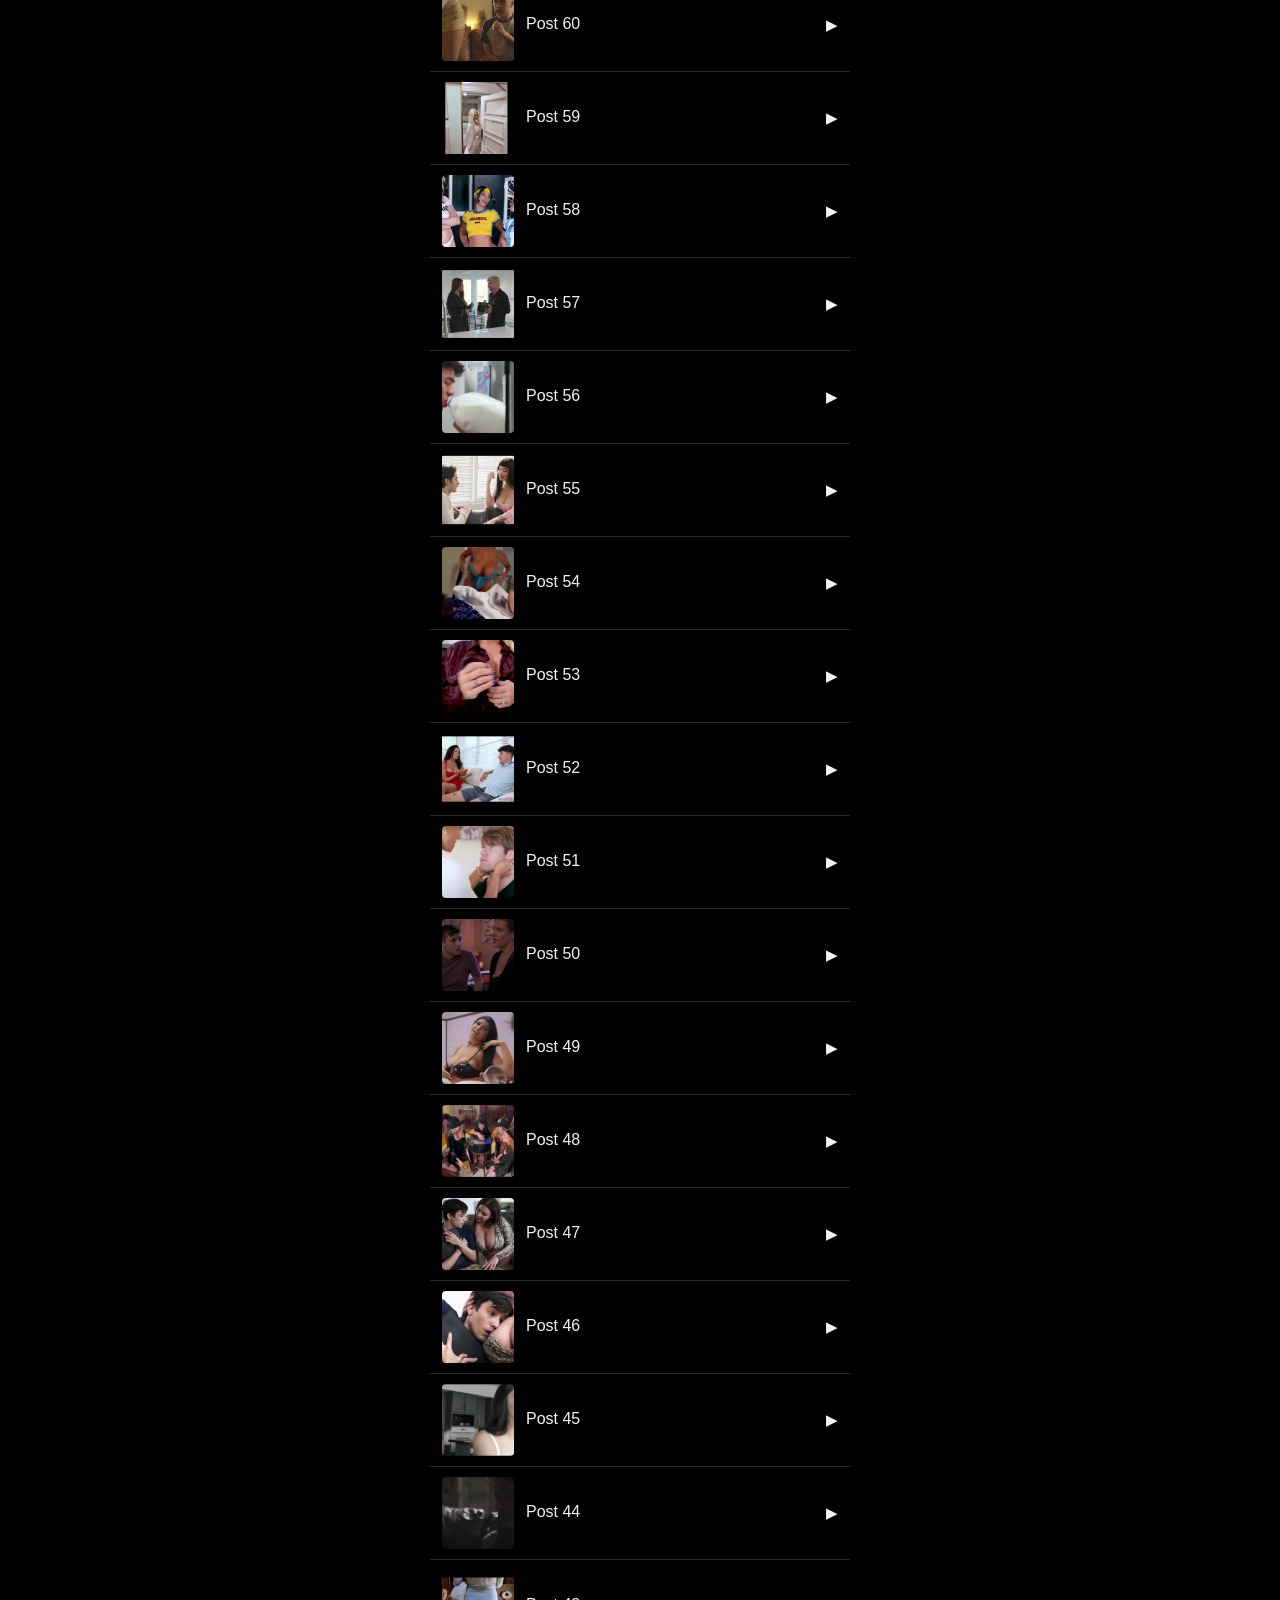
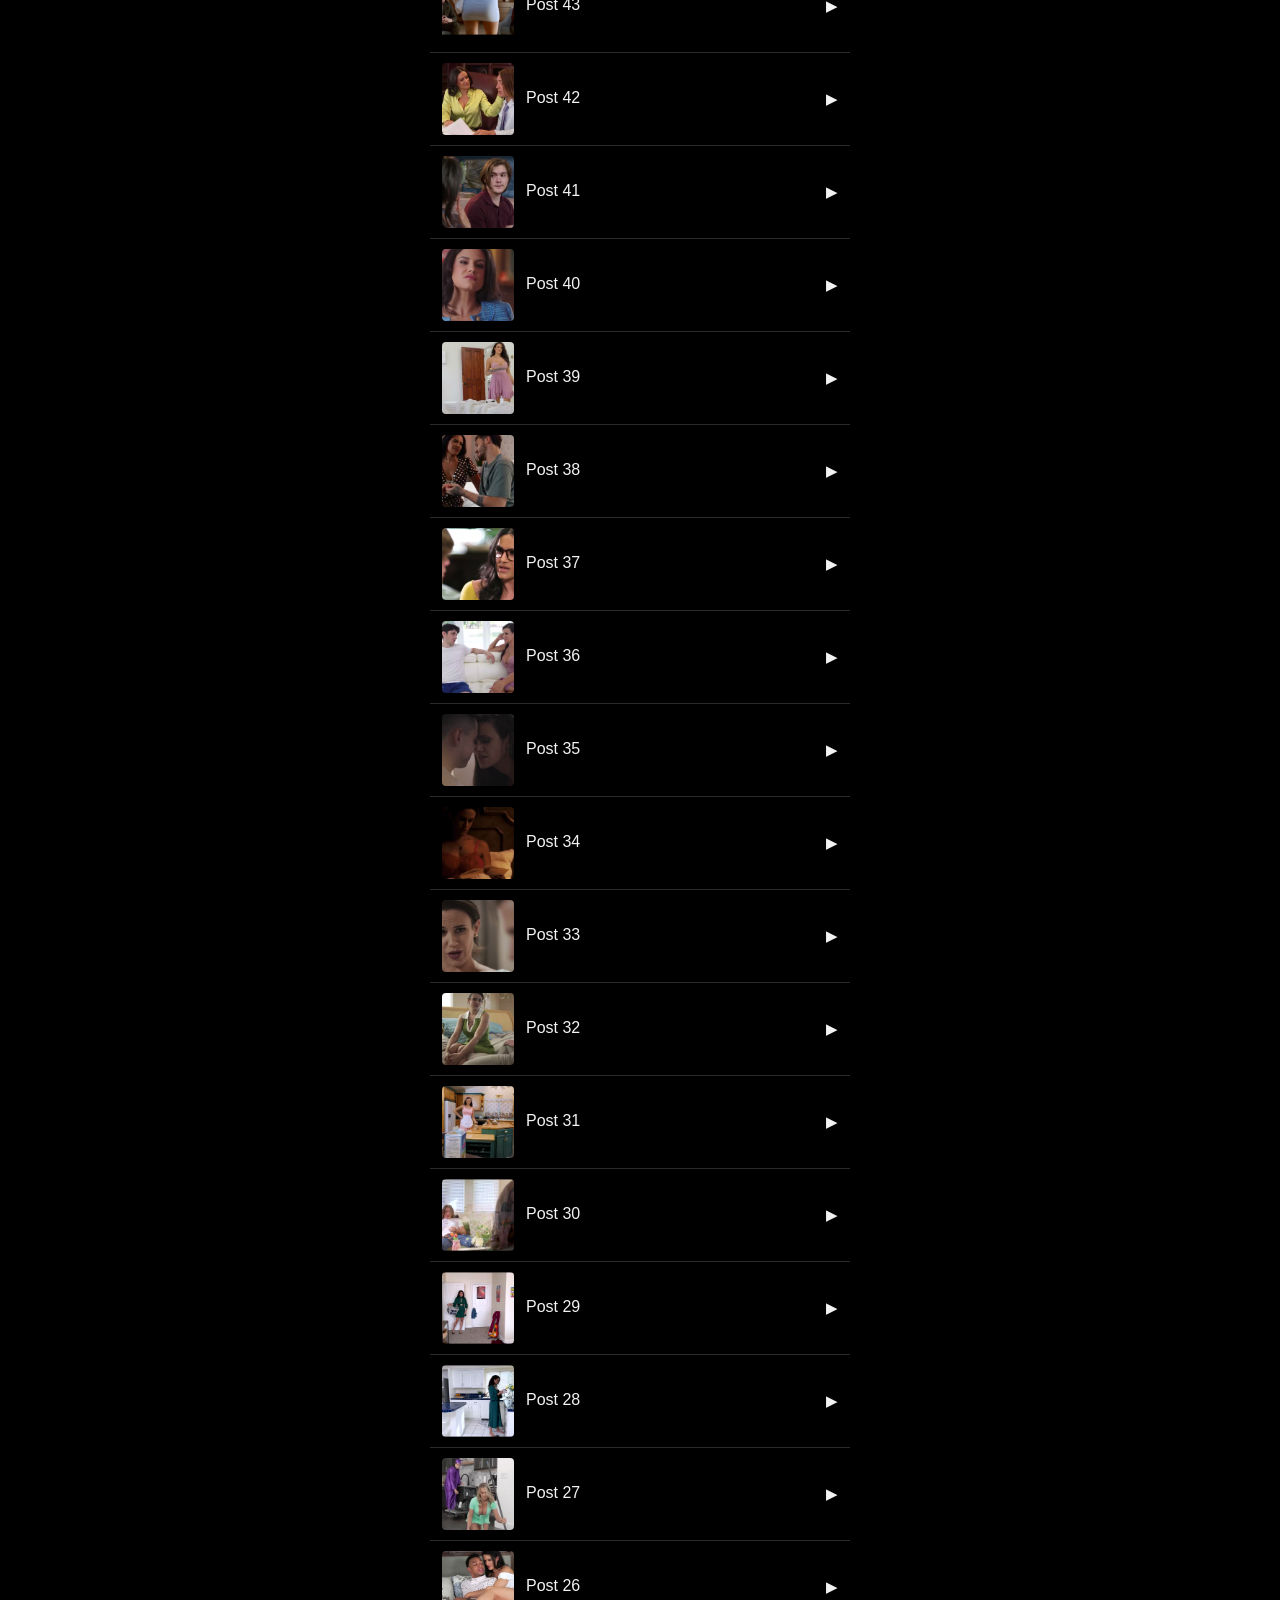
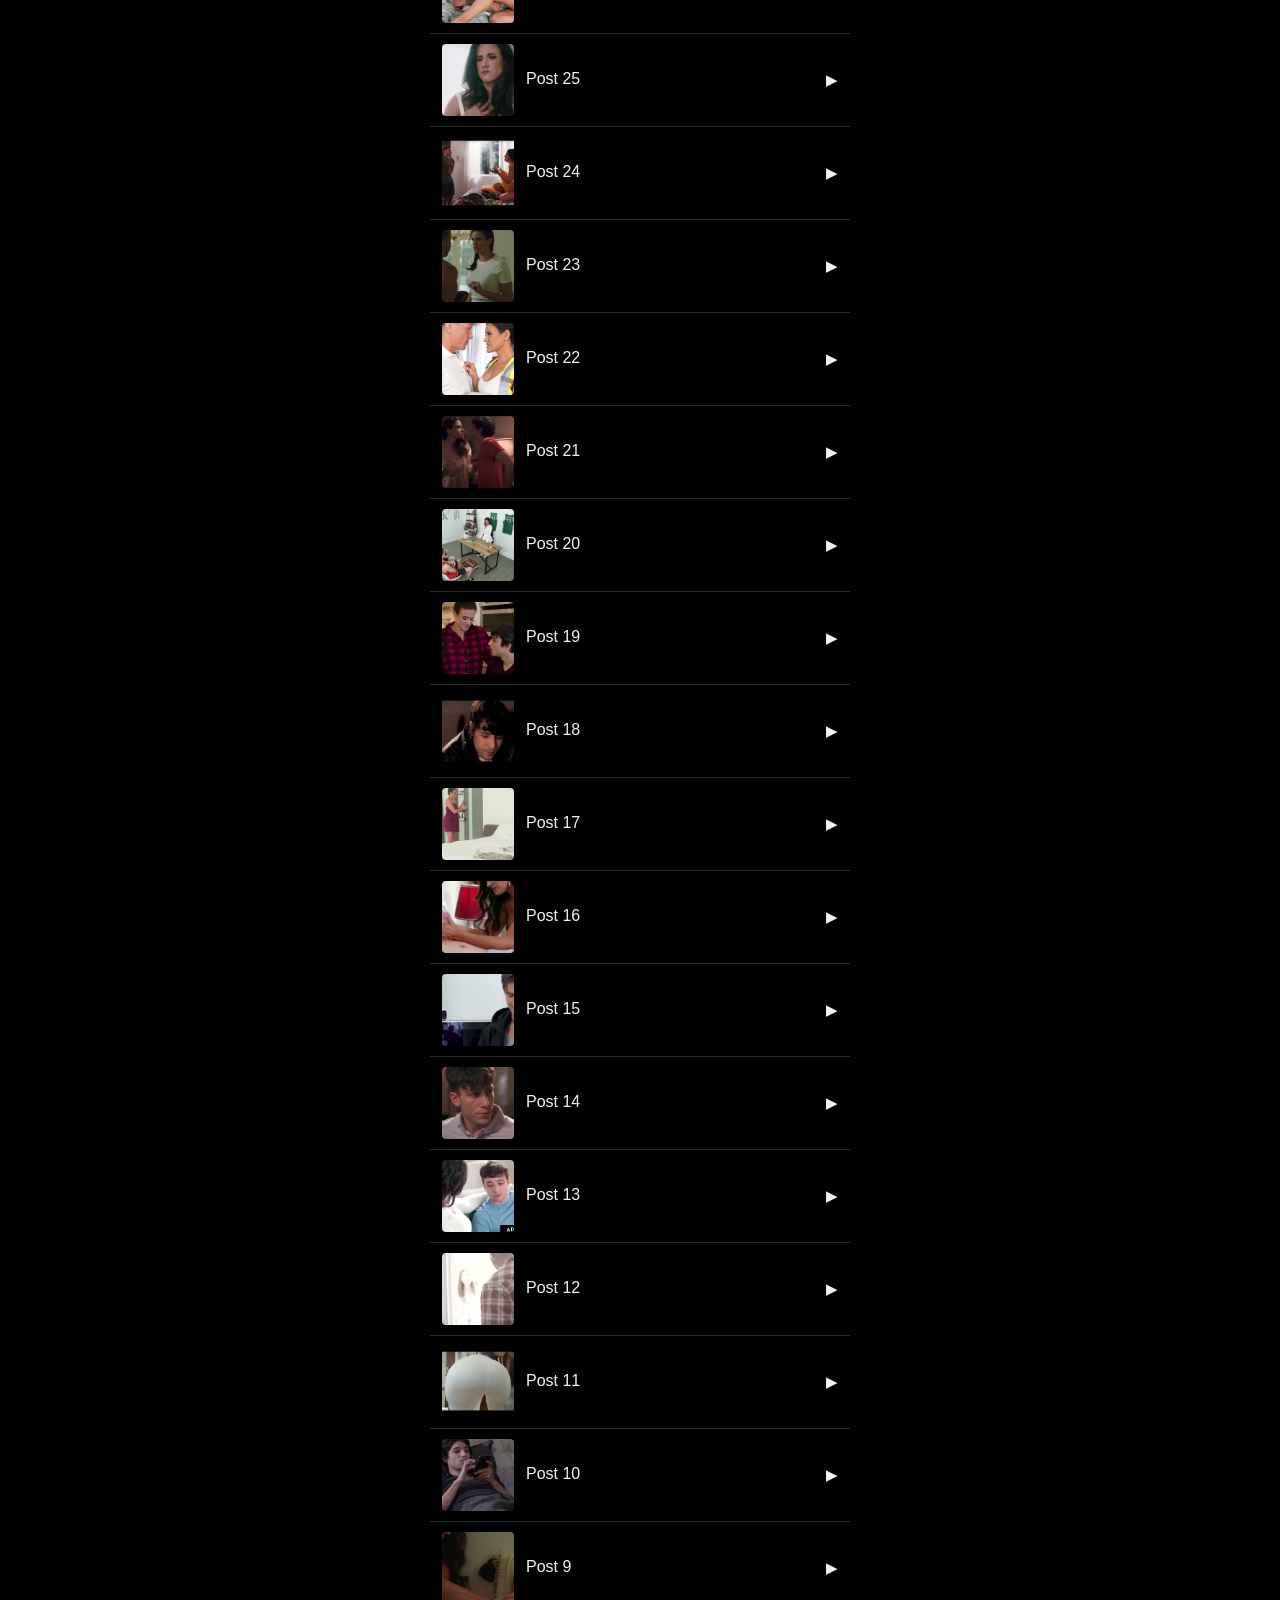
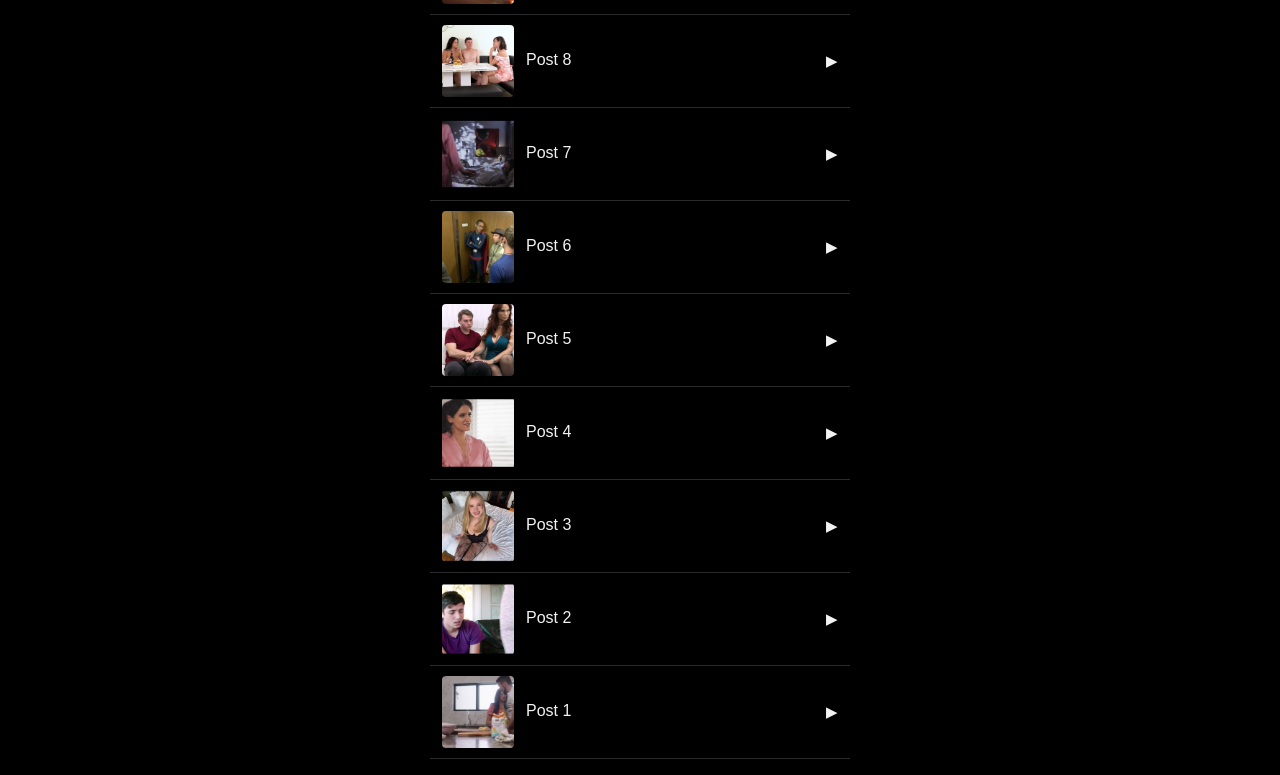
==== commit e804b179: "91-94" ====
--- a/index.html
+++ b/index.html
@@ -37,11 +37,14 @@
           section.innerHTML = '';
           posts.forEach((post, i) => {
             const title = 'Post ' + (total - i);
-            const card = document.createElement('a');
-            card.className = 'image-card';
-            card.href = post.url;
-            card.target = '_blank';
-            card.rel = 'noopener noreferrer';
+            // Пост без ссылки — не <a>, иначе пустой href ведёт на саму страницу.
+            const card = document.createElement(post.url ? 'a' : 'div');
+            card.className = post.url ? 'image-card' : 'image-card pending';
+            if (post.url) {
+              card.href = post.url;
+              card.target = '_blank';
+              card.rel = 'noopener noreferrer';
+            }
 
             if (post.img) {
               const img = document.createElement('img');
@@ -63,7 +66,7 @@
             const hint = document.createElement('span');
             hint.className = 'link-hint';
             hint.setAttribute('aria-hidden', 'true');
-            hint.textContent = '▶';
+            hint.textContent = post.url ? '▶' : '—';
             card.append(hint);
             section.append(card);
           });
--- a/styles.css
+++ b/styles.css
@@ -50,6 +50,15 @@
   background: #1a1a1a;
 }
 
+.image-card.pending {
+  cursor: default;
+  opacity: 0.5;
+}
+
+.image-card.pending:hover {
+  background: #000;
+}
+
 .image-card img {
   width: 72px;
   height: 72px;
